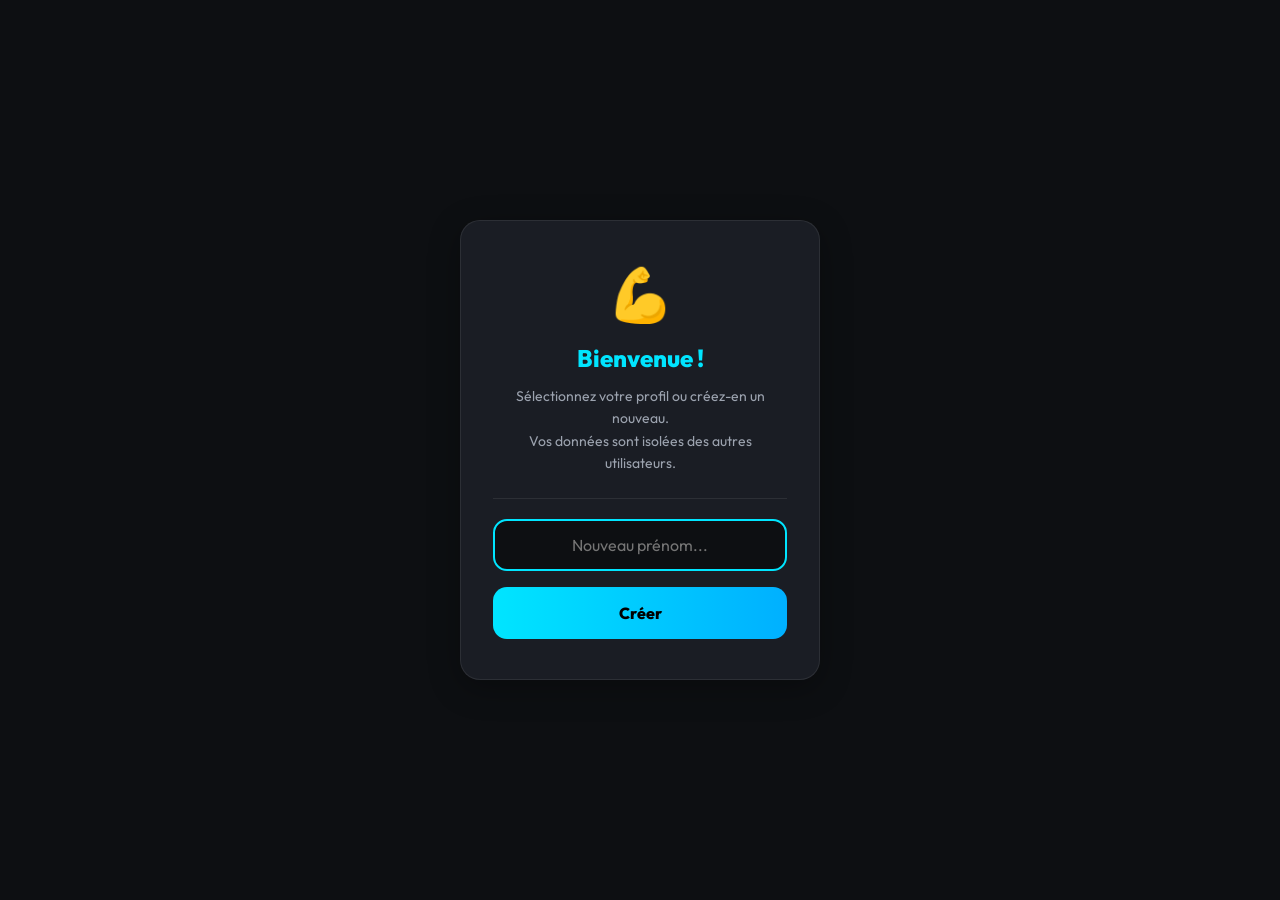
==== index.html @ 835ef3b6 "Hotfix V2.0.1: z-index modale, audio iOS et maj documentation" ====
<!DOCTYPE html>
<html lang="fr">

<head>
    <meta charset="UTF-8">
    <meta name="viewport"
        content="width=device-width, initial-scale=1.0, maximum-scale=1.0, user-scalable=no, viewport-fit=cover">
    <meta name="theme-color" content="#0d0f12">
    <meta name="apple-mobile-web-app-capable" content="yes">
    <meta name="apple-mobile-web-app-status-bar-style" content="black-translucent">
    <meta name="apple-mobile-web-app-title" content="Mon Programme">
    <title>Mon Programme</title>

    <link rel="manifest" href="manifest.json">
    <link rel="icon" type="image/svg+xml" href="icon.svg">
    <link rel="apple-touch-icon" href="icon.svg">

    <link rel="preconnect" href="https://fonts.googleapis.com">
    <link rel="preconnect" href="https://fonts.gstatic.com" crossorigin>
    <link href="https://fonts.googleapis.com/css2?family=Outfit:wght@300;400;600;800&display=swap" rel="stylesheet">

    <link rel="stylesheet" href="style.css">
</head>

<body>
    <!-- Écran de sélection de profil (affiché au 1er lancement) -->
    <div id="profile-overlay" class="profile-overlay hidden">
        <div class="profile-box">
            <div class="profile-icon">💪</div>
            <h2>Bienvenue !</h2>
            <p>Sélectionnez votre profil ou créez-en un nouveau.<br>Vos données sont isolées des autres utilisateurs.
            </p>

            <div id="profile-list" class="profile-list">
                <!-- Boutons générés par JS -->
            </div>

            <div class="profile-new" id="profile-new-container">
                <input type="text" id="profile-name-input" placeholder="Nouveau prénom..." maxlength="20"
                    autocomplete="off">
                <button id="profile-confirm-btn" onclick="confirmProfile()">Créer</button>
            </div>
        </div>
    </div>

    <div id="app">
        <header id="main-header">
            <div class="header-content">
                <h1>Mon Programme</h1>
                <p class="subtitle" id="header-subtitle">Progression & Hypertrophie</p>
            </div>
            <button id="back-btn" class="hidden">
                <svg viewBox="0 0 24 24" width="24" height="24" stroke="currentColor" stroke-width="2" fill="none"
                    stroke-linecap="round" stroke-linejoin="round">
                    <line x1="19" y1="12" x2="5" y2="12"></line>
                    <polyline points="12 19 5 12 12 5"></polyline>
                </svg>
            </button>
        </header>

        <main id="main-content">
            <!-- Content injected by JS -->
        </main>

        <div id="timer-bar" class="timer-bar hidden">
            <div class="timer-time" id="timer-display">01:30</div>
            <div class="timer-controls">
                <button class="timer-btn" onclick="adjustTimer(-10)">-10s</button>
                <button class="timer-btn main" onclick="toggleTimer()" id="timer-toggle-btn">
                    <svg viewBox="0 0 24 24" width="20" height="20" stroke="currentColor" stroke-width="2" fill="none"
                        stroke-linecap="round" stroke-linejoin="round">
                        <rect x="6" y="4" width="4" height="16"></rect>
                        <rect x="14" y="4" width="4" height="16"></rect>
                    </svg>
                </button>
                <button class="timer-btn" onclick="adjustTimer(10)">+10s</button>
                <button class="timer-btn close" onclick="closeTimer()">
                    <svg viewBox="0 0 24 24" width="20" height="20" stroke="currentColor" stroke-width="2" fill="none"
                        stroke-linecap="round" stroke-linejoin="round">
                        <line x1="18" y1="6" x2="6" y2="18"></line>
                        <line x1="6" y1="6" x2="18" y2="18"></line>
                    </svg>
                </button>
            </div>
        </div>

        <nav class="bottom-nav" id="bottom-nav">
            <button class="nav-btn active" data-view="home">
                <svg viewBox="0 0 24 24" stroke="currentColor" stroke-width="2" fill="none" stroke-linecap="round"
                    stroke-linejoin="round">
                    <path d="M3 9l9-7 9 7v11a2 2 0 0 1-2 2H5a2 2 0 0 1-2-2z"></path>
                    <polyline points="9 22 9 12 15 12 15 22"></polyline>
                </svg>
                <span>Programme</span>
            </button>
            <button class="nav-btn" data-view="history">
                <svg viewBox="0 0 24 24" stroke="currentColor" stroke-width="2" fill="none" stroke-linecap="round"
                    stroke-linejoin="round">
                    <polyline points="22 12 18 12 15 21 9 3 6 12 2 12"></polyline>
                </svg>
                <span>Historique</span>
            </button>
        </nav>

        <div id="toast" class="toast hidden">Sauvegardé avec succès</div>
    </div>

    <script src="app.js"></script>
    <script>
        if ('serviceWorker' in navigator) {
            window.addEventListener('load', () => {
                navigator.serviceWorker.register('sw.js')
                    .then(reg => console.log('ServiceWorker registered'))
                    .catch(err => console.log('ServiceWorker error', err));
            });
        }
    </script>
</body>

</html>
---- style.css ----
:root {
    --bg: #0d0f12;
    --surface: #1a1d24;
    --surface-light: #252a33;
    --primary: #00e5ff;
    --primary-dim: rgba(0, 229, 255, 0.15);
    --secondary: #b388ff;
    --success: #00e676;
    --danger: #ff1744;
    --text: #ffffff;
    --text-sec: #9ca3af;
    --border: rgba(255, 255, 255, 0.08);
    --radius-lg: 20px;
    --radius-md: 14px;
    --radius-sm: 8px;
    --shadow: 0 8px 32px rgba(0, 0, 0, 0.3);
}

* {
    margin: 0;
    padding: 0;
    box-sizing: border-box;
    -webkit-tap-highlight-color: transparent;
}

body {
    font-family: 'Outfit', sans-serif;
    background-color: var(--bg);
    color: var(--text);
    overflow-x: hidden;
    /* Désactive le pull-to-refresh natif Android en mode PWA */
    overscroll-behavior: none;
    user-select: none;
}

#app {
    display: flex;
    flex-direction: column;
    height: 100vh;
    height: 100dvh;
}

header {
    padding: 40px 24px 20px;
    background: linear-gradient(180deg, rgba(26, 29, 36, 0.8) 0%, rgba(13, 15, 18, 0) 100%);
    backdrop-filter: blur(10px);
    -webkit-backdrop-filter: blur(10px);
    position: sticky;
    top: 0;
    z-index: 100;
    display: flex;
    align-items: center;
}

header h1 {
    font-size: 28px;
    font-weight: 800;
    background: linear-gradient(90deg, var(--primary), var(--secondary));
    -webkit-background-clip: text;
    background-clip: text;
    -webkit-text-fill-color: transparent;
    color: transparent;
}

.subtitle {
    font-size: 14px;
    color: var(--text-sec);
    margin-top: 4px;
    font-weight: 400;
}

#back-btn {
    background: var(--surface-light);
    border: none;
    color: var(--text);
    width: 44px;
    height: 44px;
    border-radius: 50%;
    display: flex;
    align-items: center;
    justify-content: center;
    margin-right: 16px;
    cursor: pointer;
    transition: all 0.2s;
}

#back-btn:active {
    transform: scale(0.92);
    background: var(--primary-dim);
    color: var(--primary);
}

.hidden {
    display: none !important;
}

main {
    flex: 1;
    overflow-y: auto;
    padding: 0 20px 100px;
    scroll-behavior: smooth;
}

/* Day Cards */
.day-card {
    background: var(--surface);
    border: 1px solid var(--border);
    border-radius: var(--radius-lg);
    padding: 20px;
    margin-bottom: 16px;
    display: flex;
    align-items: center;
    cursor: pointer;
    transition: transform 0.2s, box-shadow 0.2s;
}

.day-card:active {
    transform: scale(0.98);
}

.day-icon {
    font-size: 32px;
    width: 60px;
    height: 60px;
    background: var(--primary-dim);
    border-radius: var(--radius-md);
    display: flex;
    align-items: center;
    justify-content: center;
    margin-right: 16px;
}

.day-info h2 {
    font-size: 18px;
    font-weight: 600;
    margin-bottom: 4px;
}

.day-info p {
    font-size: 14px;
    color: var(--text-sec);
}

.day-duration {
    display: inline-block;
    margin-top: 6px;
    font-size: 12px;
    font-weight: 700;
    color: var(--primary);
    background: var(--primary-dim);
    border-radius: 20px;
    padding: 2px 10px;
    letter-spacing: 0.3px;
}

/* Exercise List */
.exercise-card {
    background: var(--surface);
    border-radius: var(--radius-lg);
    padding: 20px;
    margin-bottom: 24px;
    box-shadow: var(--shadow);
    border: 1px solid var(--border);
}

.exercise-header {
    border-bottom: 1px solid var(--border);
    padding-bottom: 16px;
    margin-bottom: 16px;
}

.exercise-header h3 {
    font-size: 18px;
    font-weight: 600;
    color: var(--primary);
    margin-bottom: 4px;
}

/* Sets */
.set-row {
    display: flex;
    align-items: center;
    gap: 12px;
    margin-bottom: 12px;
}

.set-number {
    width: 24px;
    height: 24px;
    border-radius: 50%;
    background: var(--surface-light);
    display: flex;
    align-items: center;
    justify-content: center;
    font-size: 12px;
    font-weight: 600;
    color: var(--text-sec);
}

.input-group {
    flex: 1;
    display: flex;
    align-items: center;
    background: var(--surface-light);
    border-radius: var(--radius-sm);
    padding: 0 12px;
    border: 1px solid transparent;
}

.input-group:focus-within {
    border-color: var(--primary);
    background: rgba(0, 229, 255, 0.05);
}

.input-group input {
    width: 100%;
    background: transparent;
    border: none;
    color: var(--text);
    font-size: 16px;
    font-weight: 600;
    padding: 12px 0;
    text-align: center;
    font-family: inherit;
    outline: none;
}

.input-group span {
    color: var(--text-sec);
    font-size: 12px;
    font-weight: 600;
}

.btn-check {
    width: 44px;
    height: 44px;
    border-radius: var(--radius-sm);
    border: none;
    background: var(--surface-light);
    color: var(--text-sec);
    cursor: pointer;
    display: flex;
    align-items: center;
    justify-content: center;
    transition: all 0.2s;
}

.btn-check.completed {
    background: rgba(0, 230, 118, 0.15) !important;
    color: var(--success);
    border: 1px solid rgba(0, 230, 118, 0.3);
}

.btn-add-set {
    width: 100%;
    padding: 14px;
    border: 1px dashed var(--border);
    background: transparent;
    color: var(--text-sec);
    border-radius: var(--radius-sm);
    font-family: inherit;
    font-size: 14px;
    font-weight: 600;
    cursor: pointer;
    margin-top: 8px;
    transition: all 0.2s;
}

.btn-add-set:active {
    background: var(--surface-light);
    color: var(--text);
}

.btn-save-workout {
    width: 100%;
    padding: 18px;
    background: linear-gradient(90deg, var(--primary), #00b0ff);
    color: #000;
    border: none;
    border-radius: var(--radius-lg);
    font-family: inherit;
    font-size: 18px;
    font-weight: 800;
    margin-top: 16px;
    cursor: pointer;
    box-shadow: 0 8px 24px rgba(0, 229, 255, 0.3);
    transition: transform 0.2s;
}

.btn-save-workout:active {
    transform: translateY(2px);
}

/* Session Timer Banner */
.session-timer-banner {
    display: flex;
    align-items: center;
    gap: 10px;
    background: var(--surface);
    border: 1px solid rgba(0, 229, 255, 0.2);
    border-radius: var(--radius-md);
    padding: 12px 16px;
    margin-bottom: 20px;
    color: var(--text-sec);
    font-size: 14px;
    font-weight: 600;
}

.session-timer-banner svg {
    color: var(--primary);
    flex-shrink: 0;
}

.session-timer-value {
    margin-left: auto;
    font-size: 22px;
    font-weight: 800;
    color: var(--primary);
    font-variant-numeric: tabular-nums;
    letter-spacing: 1px;
}

.session-start-btn {
    background: var(--primary-dim);
    border: 1px solid rgba(0, 229, 255, 0.3);
    color: var(--primary);
    width: 40px;
    height: 40px;
    border-radius: 50%;
    font-size: 16px;
    cursor: pointer;
    display: flex;
    align-items: center;
    justify-content: center;
    flex-shrink: 0;
    transition: transform 0.15s, background 0.2s;
}

.session-start-btn:active {
    transform: scale(0.9);
    background: rgba(0, 229, 255, 0.25);
}

/* History */
.history-item {
    background: var(--surface);
    border-radius: var(--radius-md);
    padding: 16px;
    margin-bottom: 12px;
    border-left: 4px solid var(--primary);
    position: relative;
}

.history-date {
    font-size: 12px;
    color: var(--text-sec);
    margin-bottom: 4px;
}

.history-title {
    font-weight: 600;
    font-size: 16px;
    margin-bottom: 8px;
}

.history-stats {
    font-size: 14px;
    color: var(--text-sec);
    line-height: 1.5;
}

/* Bottom Nav */
.bottom-nav {
    position: fixed;
    bottom: 0;
    left: 0;
    right: 0;
    height: 80px;
    background: rgba(26, 29, 36, 0.9);
    backdrop-filter: blur(10px);
    -webkit-backdrop-filter: blur(10px);
    border-top: 1px solid var(--border);
    display: flex;
    justify-content: space-around;
    align-items: center;
    padding-bottom: env(safe-area-inset-bottom, 20px);
    z-index: 100;
}

.nav-btn {
    background: none;
    border: none;
    color: var(--text-sec);
    display: flex;
    flex-direction: column;
    align-items: center;
    gap: 4px;
    font-family: inherit;
    cursor: pointer;
    width: 60px;
    transition: color 0.3s;
}

.nav-btn svg {
    width: 24px;
    height: 24px;
}

.nav-btn span {
    font-size: 12px;
    font-weight: 600;
}

.nav-btn.active {
    color: var(--primary);
}

/* Toast */
.toast {
    position: fixed;
    bottom: 100px;
    left: 50%;
    transform: translateX(-50%);
    background: var(--success);
    color: #000;
    padding: 12px 24px;
    border-radius: 30px;
    font-weight: 600;
    font-size: 14px;
    box-shadow: 0 4px 12px rgba(0, 230, 118, 0.3);
    z-index: 200;
    opacity: 1;
    transition: opacity 0.3s;
}

/* Timer Bar */
.timer-bar {
    position: fixed;
    bottom: 100px;
    left: 20px;
    right: 20px;
    background: rgba(37, 42, 51, 0.95);
    backdrop-filter: blur(10px);
    -webkit-backdrop-filter: blur(10px);
    border: 1px solid var(--border);
    border-radius: var(--radius-lg);
    padding: 16px;
    display: flex;
    justify-content: space-between;
    align-items: center;
    box-shadow: 0 10px 40px rgba(0, 0, 0, 0.5);
    z-index: 150;
    transition: transform 0.3s, opacity 0.3s;
}

.timer-bar.hidden {
    transform: translateY(150%);
    opacity: 0;
    pointer-events: none;
}

.timer-time {
    font-size: 24px;
    font-weight: 800;
    color: var(--primary);
    font-variant-numeric: tabular-nums;
}

.timer-controls {
    display: flex;
    gap: 8px;
    align-items: center;
}

.timer-btn {
    background: var(--surface);
    border: 1px solid var(--border);
    color: var(--text);
    width: 44px;
    height: 44px;
    border-radius: 50%;
    display: flex;
    align-items: center;
    justify-content: center;
    font-size: 14px;
    font-weight: 600;
    cursor: pointer;
    font-family: inherit;
    transition: transform 0.1s, background 0.2s;
}

.timer-btn:active {
    transform: scale(0.92);
    background: var(--surface-light);
}

.timer-btn.main {
    background: var(--primary-dim);
    color: var(--primary);
    border-color: rgba(0, 229, 255, 0.3);
}

.timer-btn.close {
    background: rgba(255, 23, 68, 0.15);
    color: var(--danger);
    border-color: rgba(255, 23, 68, 0.3);
}

/* History Details */
.history-details {
    margin-top: 12px;
    padding-top: 12px;
    border-top: 1px solid var(--border);
}

.history-ex-title {
    font-size: 14px;
    font-weight: 600;
    color: var(--primary);
    margin-bottom: 6px;
    margin-top: 10px;
    display: flex;
    justify-content: space-between;
    align-items: center;
}

.history-details ul {
    list-style: none;
    padding: 0;
    margin: 0;
}

.history-details li {
    font-size: 13px;
    color: var(--text-sec);
    margin-bottom: 4px;
    padding-left: 12px;
    border-left: 2px solid var(--surface-light);
    padding-top: 2px;
    padding-bottom: 2px;
    display: flex;
    align-items: center;
    gap: 4px;
}

.btn-delete-history {
    background: transparent;
    border: none;
    color: var(--text-sec);
    cursor: pointer;
    width: 28px;
    height: 28px;
    display: flex;
    align-items: center;
    justify-content: center;
    transition: color 0.2s;
    flex-shrink: 0;
}

/* Bouton suppression séance entière : coin haut-droite absolu */
.history-item>.btn-delete-history {
    position: absolute;
    top: 14px;
    right: 14px;
}

/* Bouton suppression exercice : inline dans le flexbox du titre */
.history-ex-title>.btn-delete-history {
    position: static;
    margin-left: 8px;
}

/* Bouton suppression série : inline dans le flexbox du li */
.history-details li>.btn-delete-history {
    position: static;
    margin-left: auto;
}

.btn-delete-history:hover,
.btn-delete-history:active {
    color: var(--danger);
}

/* === Modal de confirmation === */
#confirm-modal {
    position: fixed;
    inset: 0;
    z-index: 10000;
    display: flex;
    align-items: center;
    justify-content: center;
}

.confirm-backdrop {
    position: absolute;
    inset: 0;
    background: rgba(0, 0, 0, 0.6);
}

.confirm-box {
    position: relative;
    background: var(--surface);
    border: 1px solid var(--border);
    border-radius: var(--radius-lg);
    padding: 24px;
    width: 300px;
    max-width: 90vw;
    text-align: center;
    z-index: 1;
    box-shadow: var(--shadow);
}

.confirm-box p {
    color: var(--text);
    font-size: 16px;
    font-weight: 600;
    margin-bottom: 20px;
}

.confirm-btns {
    display: flex;
    gap: 12px;
    justify-content: center;
}

.confirm-cancel {
    flex: 1;
    padding: 12px;
    background: var(--surface-light);
    border: 1px solid var(--border);
    border-radius: var(--radius-sm);
    color: var(--text-sec);
    font-family: inherit;
    font-size: 15px;
    font-weight: 600;
    cursor: pointer;
}

.confirm-ok {
    flex: 1;
    padding: 12px;
    background: rgba(255, 23, 68, 0.15);
    border: 1px solid rgba(255, 23, 68, 0.4);
    border-radius: var(--radius-sm);
    color: var(--danger);
    font-family: inherit;
    font-size: 15px;
    font-weight: 600;
    cursor: pointer;
}

.confirm-ok:active {
    background: rgba(255, 23, 68, 0.3);
}

/* =============================================
   OVERLAY PROFIL UTILISATEUR
   ============================================= */
.profile-overlay {
    position: fixed;
    inset: 0;
    background: var(--bg);
    z-index: 9999;
    display: flex;
    align-items: center;
    justify-content: center;
    padding: 24px;
}

.profile-overlay.hidden {
    display: none;
}

.profile-box {
    background: var(--surface);
    border: 1px solid var(--border);
    border-radius: var(--radius-lg);
    padding: 40px 32px;
    max-width: 360px;
    width: 100%;
    text-align: center;
    box-shadow: var(--shadow);
}

.profile-icon {
    font-size: 52px;
    margin-bottom: 16px;
}

.profile-box h2 {
    font-size: 24px;
    font-weight: 800;
    margin-bottom: 12px;
    color: var(--primary);
}

.profile-box p {
    font-size: 14px;
    color: var(--text-sec);
    line-height: 1.6;
    margin-bottom: 24px;
}

.profile-box input {
    width: 100%;
    background: var(--bg);
    border: 2px solid var(--border);
    border-radius: var(--radius-md);
    color: var(--text);
    font-family: inherit;
    font-size: 16px;
    padding: 14px 16px;
    margin-bottom: 16px;
    box-sizing: border-box;
    transition: border-color 0.2s;
    text-align: center;
}

.profile-box input:focus {
    outline: none;
    border-color: var(--primary);
}

.profile-box input.shake {
    animation: shake 0.4s ease;
    border-color: #ff1744;
}

@keyframes shake {

    0%,
    100% {
        transform: translateX(0);
    }

    20% {
        transform: translateX(-8px);
    }

    60% {
        transform: translateX(8px);
    }

    80% {
        transform: translateX(-4px);
    }
}

.profile-box button {
    width: 100%;
    padding: 16px;
    background: linear-gradient(90deg, var(--primary), #00b0ff);
    color: #000;
    border: none;
    border-radius: var(--radius-md);
    font-family: inherit;
    font-size: 16px;
    font-weight: 800;
    cursor: pointer;
    transition: transform 0.15s;
}

.profile-box button:active {
    transform: scale(0.97);
}

/* Liste des profils sauvegardés */
.profile-list {
    display: grid;
    grid-template-columns: repeat(auto-fit, minmax(110px, 1fr));
    gap: 12px;
    margin-bottom: 24px;
}

.profile-btn {
    background: var(--surface-light);
    border: 1px solid var(--border);
    border-radius: var(--radius-md);
    padding: 14px 10px;
    color: var(--text);
    font-family: inherit;
    font-size: 16px;
    font-weight: 600;
    cursor: pointer;
    transition: all 0.2s;
    text-transform: capitalize;
    display: flex;
    flex-direction: column;
    align-items: center;
    gap: 6px;
}

.profile-btn svg {
    color: var(--primary);
    width: 24px;
    height: 24px;
}

.profile-btn:active,
.profile-btn:hover {
    border-color: var(--primary);
    background: var(--primary-dim);
}

/* Zone d'ajout nouveau profil */
.profile-new {
    border-top: 1px solid var(--border);
    padding-top: 20px;
    margin-top: 10px;
}

/* Bouton de changement de profil dans le header */
.profile-switch-btn {
    display: flex;
    align-items: center;
    gap: 6px;
    background: var(--primary-dim);
    border: 1px solid rgba(0, 229, 255, 0.2);
    border-radius: 20px;
    color: var(--text-sec);
    font-family: inherit;
    font-size: 12px;
    font-weight: 600;
    padding: 4px 10px;
    cursor: pointer;
    margin-top: 6px;
    transition: color 0.2s;
    text-transform: capitalize;
}

.profile-switch-btn:hover {
    color: var(--primary);
}
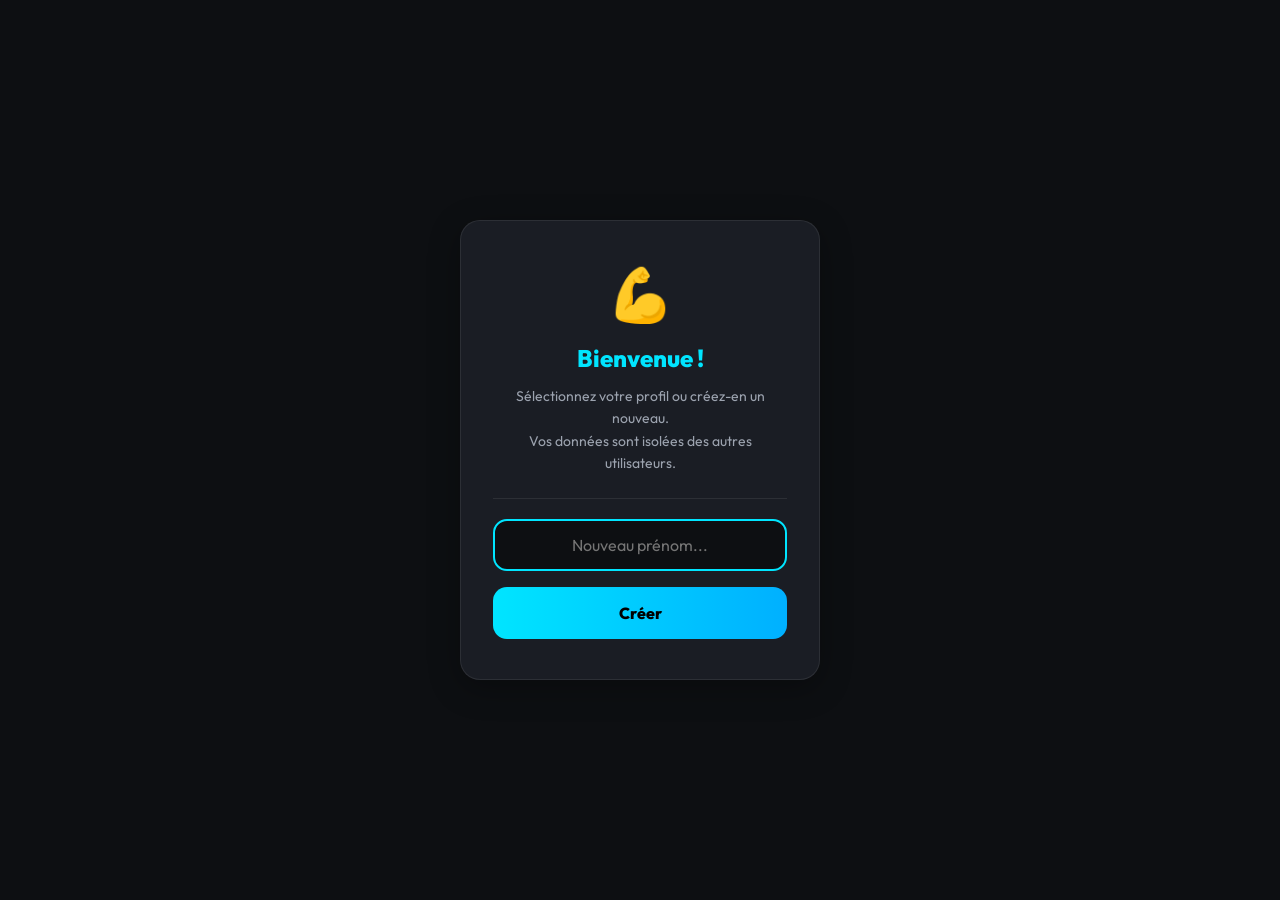
==== commit cc25a4ca: "Version 2.2: Refactoring architecture, sécu XSS, Double Bip Bluetooth iOS" ====
--- a/index.html
+++ b/index.html
@@ -105,6 +105,12 @@
         <div id="toast" class="toast hidden">Sauvegardé avec succès</div>
     </div>
 
+    <script src="js/utils.js"></script>
+    <script src="js/storage.js"></script>
+    <script src="js/state.js"></script>
+    <script src="js/ui.js"></script>
+    <script src="js/editor.js"></script>
+    <script src="js/workout.js"></script>
     <script src="app.js"></script>
     <script>
         if ('serviceWorker' in navigator) {
--- a/style.css
+++ b/style.css
@@ -251,6 +251,27 @@
     border: 1px solid rgba(0, 230, 118, 0.3);
 }
 
+.btn-remove-set {
+    width: 32px;
+    height: 32px;
+    border-radius: var(--radius-sm);
+    border: none;
+    background: transparent;
+    color: var(--text-sec);
+    cursor: pointer;
+    display: flex;
+    align-items: center;
+    justify-content: center;
+    transition: all 0.2s;
+    opacity: 0.6;
+}
+
+.btn-remove-set:hover {
+    color: var(--danger);
+    background: rgba(255, 23, 68, 0.1);
+    opacity: 1;
+}
+
 .btn-add-set {
     width: 100%;
     padding: 14px;
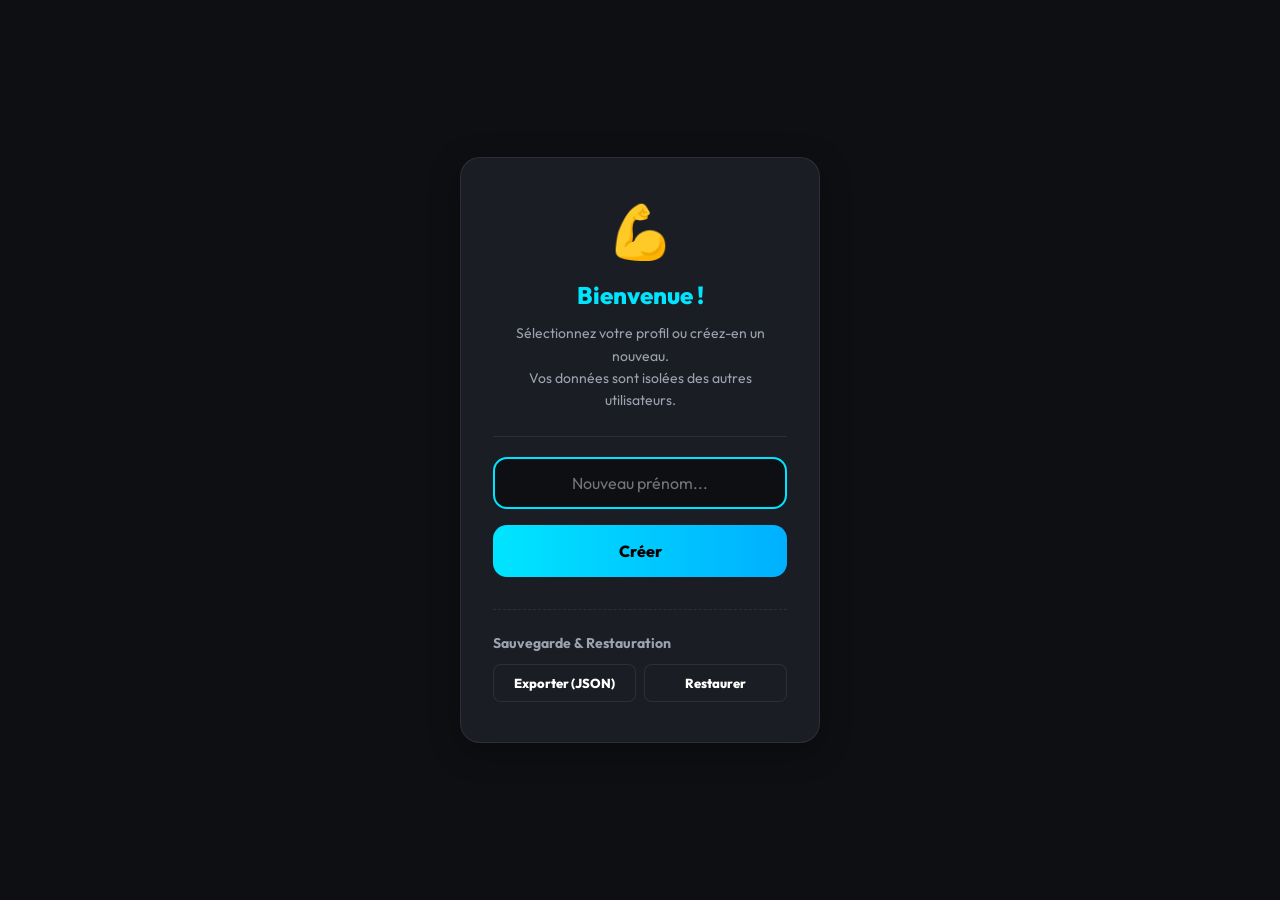
==== commit 8f0ed6d3: "Version 3.0: Export/Import JSON, Onglet Statistiques, Boutons de tri Éditeur, Typage JSDoc" ====
--- a/index.html
+++ b/index.html
@@ -39,6 +39,19 @@
                 <input type="text" id="profile-name-input" placeholder="Nouveau prénom..." maxlength="20"
                     autocomplete="off">
                 <button id="profile-confirm-btn" onclick="confirmProfile()">Créer</button>
+            </div>
+
+            <div style="margin-top: 32px; border-top: 1px dashed var(--border); padding-top: 24px; width: 100%;">
+                <h3 style="font-size: 14px; margin-bottom: 12px; color: var(--text-sec); text-align: left;">Sauvegarde & Restauration</h3>
+                <div style="display: flex; gap: 8px;">
+                    <button class="btn-secondary" style="flex: 1; padding: 10px; font-size: 13px; border-radius: var(--radius-sm); border: 1px solid var(--border); background: var(--surface); color: var(--text);" onclick="exportAllData()">
+                        Exporter (JSON)
+                    </button>
+                    <button class="btn-secondary" style="flex: 1; padding: 10px; font-size: 13px; border-radius: var(--radius-sm); border: 1px solid var(--border); background: var(--surface); color: var(--text);" onclick="document.getElementById('import-file-input').click()">
+                        Restaurer
+                    </button>
+                    <input type="file" id="import-file-input" accept=".json" style="display: none;" onchange="importAllData(event)">
+                </div>
             </div>
         </div>
     </div>
@@ -100,6 +113,14 @@
                 </svg>
                 <span>Historique</span>
             </button>
+            <button class="nav-btn" data-view="stats">
+                <svg viewBox="0 0 24 24" stroke="currentColor" stroke-width="2" fill="none" stroke-linecap="round" stroke-linejoin="round">
+                    <line x1="18" y1="20" x2="18" y2="10"></line>
+                    <line x1="12" y1="20" x2="12" y2="4"></line>
+                    <line x1="6" y1="20" x2="6" y2="14"></line>
+                </svg>
+                <span>Stats</span>
+            </button>
         </nav>
 
         <div id="toast" class="toast hidden">Sauvegardé avec succès</div>
--- a/style.css
+++ b/style.css
@@ -851,4 +851,75 @@
 
 .profile-switch-btn:hover {
     color: var(--primary);
+}
+
+/* =============================================
+   STATISTIQUES & GRAPHIQUES
+   ============================================= */
+.stats-container {
+    padding: 16px;
+    display: flex;
+    flex-direction: column;
+    gap: 24px;
+}
+
+.stat-card {
+    background: var(--surface-light);
+    border: 1px solid var(--border);
+    border-radius: var(--radius-md);
+    padding: 16px;
+    text-align: center;
+}
+
+.stat-number {
+    font-size: 32px;
+    font-weight: 800;
+    color: var(--primary);
+    margin: 8px 0;
+}
+
+.chart-container {
+    display: flex;
+    align-items: flex-end;
+    height: 150px;
+    gap: 12px;
+    padding-top: 20px;
+    border-bottom: 2px solid var(--border);
+    overflow-x: auto;
+    scrollbar-width: none;
+    -ms-overflow-style: none;
+}
+
+.chart-container::-webkit-scrollbar { 
+    display: none; 
+}
+
+.chart-bar-wrapper {
+    display: flex;
+    flex-direction: column;
+    align-items: center;
+    flex: 1;
+    min-width: 36px;
+}
+
+.chart-bar {
+    width: 100%;
+    background: linear-gradient(0deg, var(--primary-dim), var(--primary));
+    border-radius: 4px 4px 0 0;
+    min-height: 2px;
+    transition: height 0.6s ease;
+}
+
+.chart-label {
+    font-size: 10px;
+    color: var(--text-sec);
+    margin-top: 8px;
+    white-space: nowrap;
+}
+
+.chart-value {
+    font-size: 11px;
+    font-weight: bold;
+    margin-bottom: 4px;
+    color: var(--text);
 }
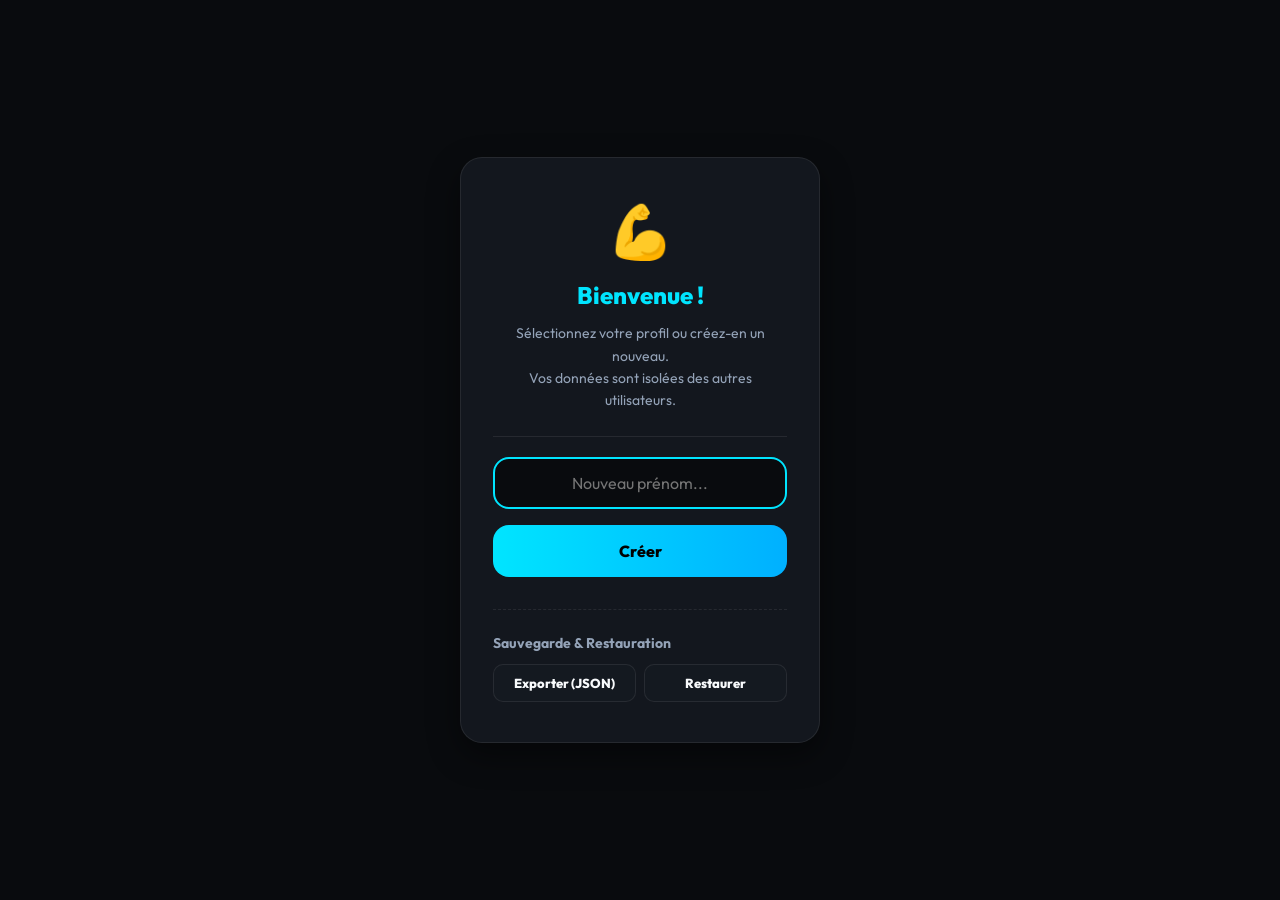
==== commit b3ad0de4: "Version 3.2.0 : Refonte esthetique Glassmorphism, Floating Pill Nav, animations en cascade et jauge " ====
--- a/index.html
+++ b/index.html
@@ -25,7 +25,13 @@
 <body>
     <!-- Écran de sélection de profil (affiché au 1er lancement) -->
     <div id="profile-overlay" class="profile-overlay hidden">
-        <div class="profile-box">
+        <div class="profile-box" style="position: relative;">
+            <button id="profile-close-btn" class="hidden" onclick="closeProfileModal()" title="Fermer" style="position: absolute; top: 16px; right: 16px; width: 32px; height: 32px; padding: 0; border-radius: 50%; background: var(--surface-light); color: var(--text-sec); border: 1px solid var(--border); display: flex; align-items: center; justify-content: center;">
+                <svg viewBox="0 0 24 24" width="18" height="18" stroke="currentColor" stroke-width="2" fill="none" stroke-linecap="round" stroke-linejoin="round">
+                    <line x1="18" y1="6" x2="6" y2="18"></line>
+                    <line x1="6" y1="6" x2="18" y2="18"></line>
+                </svg>
+            </button>
             <div class="profile-icon">💪</div>
             <h2>Bienvenue !</h2>
             <p>Sélectionnez votre profil ou créez-en un nouveau.<br>Vos données sont isolées des autres utilisateurs.
@@ -76,6 +82,9 @@
         </main>
 
         <div id="timer-bar" class="timer-bar hidden">
+            <div class="timer-progress-track">
+                <div id="timer-progress-fill" class="timer-progress-fill"></div>
+            </div>
             <div class="timer-time" id="timer-display">01:30</div>
             <div class="timer-controls">
                 <button class="timer-btn" onclick="adjustTimer(-10)">-10s</button>
--- a/style.css
+++ b/style.css
@@ -1,925 +1,1428 @@
-:root {
-    --bg: #0d0f12;
-    --surface: #1a1d24;
-    --surface-light: #252a33;
-    --primary: #00e5ff;
-    --primary-dim: rgba(0, 229, 255, 0.15);
-    --secondary: #b388ff;
-    --success: #00e676;
-    --danger: #ff1744;
-    --text: #ffffff;
-    --text-sec: #9ca3af;
-    --border: rgba(255, 255, 255, 0.08);
-    --radius-lg: 20px;
-    --radius-md: 14px;
-    --radius-sm: 8px;
-    --shadow: 0 8px 32px rgba(0, 0, 0, 0.3);
-}
-
-* {
-    margin: 0;
-    padding: 0;
-    box-sizing: border-box;
-    -webkit-tap-highlight-color: transparent;
-}
-
-body {
-    font-family: 'Outfit', sans-serif;
-    background-color: var(--bg);
-    color: var(--text);
-    overflow-x: hidden;
-    /* Désactive le pull-to-refresh natif Android en mode PWA */
-    overscroll-behavior: none;
-    user-select: none;
-}
-
-#app {
-    display: flex;
-    flex-direction: column;
-    height: 100vh;
-    height: 100dvh;
-}
-
-header {
-    padding: 40px 24px 20px;
-    background: linear-gradient(180deg, rgba(26, 29, 36, 0.8) 0%, rgba(13, 15, 18, 0) 100%);
-    backdrop-filter: blur(10px);
-    -webkit-backdrop-filter: blur(10px);
-    position: sticky;
-    top: 0;
-    z-index: 100;
-    display: flex;
-    align-items: center;
-}
-
-header h1 {
-    font-size: 28px;
-    font-weight: 800;
-    background: linear-gradient(90deg, var(--primary), var(--secondary));
-    -webkit-background-clip: text;
-    background-clip: text;
-    -webkit-text-fill-color: transparent;
-    color: transparent;
-}
-
-.subtitle {
-    font-size: 14px;
-    color: var(--text-sec);
-    margin-top: 4px;
-    font-weight: 400;
-}
-
-#back-btn {
-    background: var(--surface-light);
-    border: none;
-    color: var(--text);
-    width: 44px;
-    height: 44px;
-    border-radius: 50%;
-    display: flex;
-    align-items: center;
-    justify-content: center;
-    margin-right: 16px;
-    cursor: pointer;
-    transition: all 0.2s;
-}
-
-#back-btn:active {
-    transform: scale(0.92);
-    background: var(--primary-dim);
-    color: var(--primary);
-}
-
-.hidden {
-    display: none !important;
-}
-
-main {
-    flex: 1;
-    overflow-y: auto;
-    padding: 0 20px 100px;
-    scroll-behavior: smooth;
-}
-
-/* Day Cards */
-.day-card {
-    background: var(--surface);
-    border: 1px solid var(--border);
-    border-radius: var(--radius-lg);
-    padding: 20px;
-    margin-bottom: 16px;
-    display: flex;
-    align-items: center;
-    cursor: pointer;
-    transition: transform 0.2s, box-shadow 0.2s;
-}
-
-.day-card:active {
-    transform: scale(0.98);
-}
-
-.day-icon {
-    font-size: 32px;
-    width: 60px;
-    height: 60px;
-    background: var(--primary-dim);
-    border-radius: var(--radius-md);
-    display: flex;
-    align-items: center;
-    justify-content: center;
-    margin-right: 16px;
-}
-
-.day-info h2 {
-    font-size: 18px;
-    font-weight: 600;
-    margin-bottom: 4px;
-}
-
-.day-info p {
-    font-size: 14px;
-    color: var(--text-sec);
-}
-
-.day-duration {
-    display: inline-block;
-    margin-top: 6px;
-    font-size: 12px;
-    font-weight: 700;
-    color: var(--primary);
-    background: var(--primary-dim);
-    border-radius: 20px;
-    padding: 2px 10px;
-    letter-spacing: 0.3px;
-}
-
-/* Exercise List */
-.exercise-card {
-    background: var(--surface);
-    border-radius: var(--radius-lg);
-    padding: 20px;
-    margin-bottom: 24px;
-    box-shadow: var(--shadow);
-    border: 1px solid var(--border);
-}
-
-.exercise-header {
-    border-bottom: 1px solid var(--border);
-    padding-bottom: 16px;
-    margin-bottom: 16px;
-}
-
-.exercise-header h3 {
-    font-size: 18px;
-    font-weight: 600;
-    color: var(--primary);
-    margin-bottom: 4px;
-}
-
-/* Sets */
-.set-row {
-    display: flex;
-    align-items: center;
-    gap: 12px;
-    margin-bottom: 12px;
-}
-
-.set-number {
-    width: 24px;
-    height: 24px;
-    border-radius: 50%;
-    background: var(--surface-light);
-    display: flex;
-    align-items: center;
-    justify-content: center;
-    font-size: 12px;
-    font-weight: 600;
-    color: var(--text-sec);
-}
-
-.input-group {
-    flex: 1;
-    display: flex;
-    align-items: center;
-    background: var(--surface-light);
-    border-radius: var(--radius-sm);
-    padding: 0 12px;
-    border: 1px solid transparent;
-}
-
-.input-group:focus-within {
-    border-color: var(--primary);
-    background: rgba(0, 229, 255, 0.05);
-}
-
-.input-group input {
-    width: 100%;
-    background: transparent;
-    border: none;
-    color: var(--text);
-    font-size: 16px;
-    font-weight: 600;
-    padding: 12px 0;
-    text-align: center;
-    font-family: inherit;
-    outline: none;
-}
-
-.input-group span {
-    color: var(--text-sec);
-    font-size: 12px;
-    font-weight: 600;
-}
-
-.btn-check {
-    width: 44px;
-    height: 44px;
-    border-radius: var(--radius-sm);
-    border: none;
-    background: var(--surface-light);
-    color: var(--text-sec);
-    cursor: pointer;
-    display: flex;
-    align-items: center;
-    justify-content: center;
-    transition: all 0.2s;
-}
-
-.btn-check.completed {
-    background: rgba(0, 230, 118, 0.15) !important;
-    color: var(--success);
-    border: 1px solid rgba(0, 230, 118, 0.3);
-}
-
-.btn-remove-set {
-    width: 32px;
-    height: 32px;
-    border-radius: var(--radius-sm);
-    border: none;
-    background: transparent;
-    color: var(--text-sec);
-    cursor: pointer;
-    display: flex;
-    align-items: center;
-    justify-content: center;
-    transition: all 0.2s;
-    opacity: 0.6;
-}
-
-.btn-remove-set:hover {
-    color: var(--danger);
-    background: rgba(255, 23, 68, 0.1);
-    opacity: 1;
-}
-
-.btn-add-set {
-    width: 100%;
-    padding: 14px;
-    border: 1px dashed var(--border);
-    background: transparent;
-    color: var(--text-sec);
-    border-radius: var(--radius-sm);
-    font-family: inherit;
-    font-size: 14px;
-    font-weight: 600;
-    cursor: pointer;
-    margin-top: 8px;
-    transition: all 0.2s;
-}
-
-.btn-add-set:active {
-    background: var(--surface-light);
-    color: var(--text);
-}
-
-.btn-save-workout {
-    width: 100%;
-    padding: 18px;
-    background: linear-gradient(90deg, var(--primary), #00b0ff);
-    color: #000;
-    border: none;
-    border-radius: var(--radius-lg);
-    font-family: inherit;
-    font-size: 18px;
-    font-weight: 800;
-    margin-top: 16px;
-    cursor: pointer;
-    box-shadow: 0 8px 24px rgba(0, 229, 255, 0.3);
-    transition: transform 0.2s;
-}
-
-.btn-save-workout:active {
-    transform: translateY(2px);
-}
-
-/* Session Timer Banner */
-.session-timer-banner {
-    display: flex;
-    align-items: center;
-    gap: 10px;
-    background: var(--surface);
-    border: 1px solid rgba(0, 229, 255, 0.2);
-    border-radius: var(--radius-md);
-    padding: 12px 16px;
-    margin-bottom: 20px;
-    color: var(--text-sec);
-    font-size: 14px;
-    font-weight: 600;
-}
-
-.session-timer-banner svg {
-    color: var(--primary);
-    flex-shrink: 0;
-}
-
-.session-timer-value {
-    margin-left: auto;
-    font-size: 22px;
-    font-weight: 800;
-    color: var(--primary);
-    font-variant-numeric: tabular-nums;
-    letter-spacing: 1px;
-}
-
-.session-start-btn {
-    background: var(--primary-dim);
-    border: 1px solid rgba(0, 229, 255, 0.3);
-    color: var(--primary);
-    width: 40px;
-    height: 40px;
-    border-radius: 50%;
-    font-size: 16px;
-    cursor: pointer;
-    display: flex;
-    align-items: center;
-    justify-content: center;
-    flex-shrink: 0;
-    transition: transform 0.15s, background 0.2s;
-}
-
-.session-start-btn:active {
-    transform: scale(0.9);
-    background: rgba(0, 229, 255, 0.25);
-}
-
-/* History */
-.history-item {
-    background: var(--surface);
-    border-radius: var(--radius-md);
-    padding: 16px;
-    margin-bottom: 12px;
-    border-left: 4px solid var(--primary);
-    position: relative;
-}
-
-.history-date {
-    font-size: 12px;
-    color: var(--text-sec);
-    margin-bottom: 4px;
-}
-
-.history-title {
-    font-weight: 600;
-    font-size: 16px;
-    margin-bottom: 8px;
-}
-
-.history-stats {
-    font-size: 14px;
-    color: var(--text-sec);
-    line-height: 1.5;
-}
-
-/* Bottom Nav */
-.bottom-nav {
-    position: fixed;
-    bottom: 0;
-    left: 0;
-    right: 0;
-    height: 80px;
-    background: rgba(26, 29, 36, 0.9);
-    backdrop-filter: blur(10px);
-    -webkit-backdrop-filter: blur(10px);
-    border-top: 1px solid var(--border);
-    display: flex;
-    justify-content: space-around;
-    align-items: center;
-    padding-bottom: env(safe-area-inset-bottom, 20px);
-    z-index: 100;
-}
-
-.nav-btn {
-    background: none;
-    border: none;
-    color: var(--text-sec);
-    display: flex;
-    flex-direction: column;
-    align-items: center;
-    gap: 4px;
-    font-family: inherit;
-    cursor: pointer;
-    width: 60px;
-    transition: color 0.3s;
-}
-
-.nav-btn svg {
-    width: 24px;
-    height: 24px;
-}
-
-.nav-btn span {
-    font-size: 12px;
-    font-weight: 600;
-}
-
-.nav-btn.active {
-    color: var(--primary);
-}
-
-/* Toast */
-.toast {
-    position: fixed;
-    bottom: 100px;
-    left: 50%;
-    transform: translateX(-50%);
-    background: var(--success);
-    color: #000;
-    padding: 12px 24px;
-    border-radius: 30px;
-    font-weight: 600;
-    font-size: 14px;
-    box-shadow: 0 4px 12px rgba(0, 230, 118, 0.3);
-    z-index: 200;
-    opacity: 1;
-    transition: opacity 0.3s;
-}
-
-/* Timer Bar */
-.timer-bar {
-    position: fixed;
-    bottom: 100px;
-    left: 20px;
-    right: 20px;
-    background: rgba(37, 42, 51, 0.95);
-    backdrop-filter: blur(10px);
-    -webkit-backdrop-filter: blur(10px);
-    border: 1px solid var(--border);
-    border-radius: var(--radius-lg);
-    padding: 16px;
-    display: flex;
-    justify-content: space-between;
-    align-items: center;
-    box-shadow: 0 10px 40px rgba(0, 0, 0, 0.5);
-    z-index: 150;
-    transition: transform 0.3s, opacity 0.3s;
-}
-
-.timer-bar.hidden {
-    transform: translateY(150%);
-    opacity: 0;
-    pointer-events: none;
-}
-
-.timer-time {
-    font-size: 24px;
-    font-weight: 800;
-    color: var(--primary);
-    font-variant-numeric: tabular-nums;
-}
-
-.timer-controls {
-    display: flex;
-    gap: 8px;
-    align-items: center;
-}
-
-.timer-btn {
-    background: var(--surface);
-    border: 1px solid var(--border);
-    color: var(--text);
-    width: 44px;
-    height: 44px;
-    border-radius: 50%;
-    display: flex;
-    align-items: center;
-    justify-content: center;
-    font-size: 14px;
-    font-weight: 600;
-    cursor: pointer;
-    font-family: inherit;
-    transition: transform 0.1s, background 0.2s;
-}
-
-.timer-btn:active {
-    transform: scale(0.92);
-    background: var(--surface-light);
-}
-
-.timer-btn.main {
-    background: var(--primary-dim);
-    color: var(--primary);
-    border-color: rgba(0, 229, 255, 0.3);
-}
-
-.timer-btn.close {
-    background: rgba(255, 23, 68, 0.15);
-    color: var(--danger);
-    border-color: rgba(255, 23, 68, 0.3);
-}
-
-/* History Details */
-.history-details {
-    margin-top: 12px;
-    padding-top: 12px;
-    border-top: 1px solid var(--border);
-}
-
-.history-ex-title {
-    font-size: 14px;
-    font-weight: 600;
-    color: var(--primary);
-    margin-bottom: 6px;
-    margin-top: 10px;
-    display: flex;
-    justify-content: space-between;
-    align-items: center;
-}
-
-.history-details ul {
-    list-style: none;
-    padding: 0;
-    margin: 0;
-}
-
-.history-details li {
-    font-size: 13px;
-    color: var(--text-sec);
-    margin-bottom: 4px;
-    padding-left: 12px;
-    border-left: 2px solid var(--surface-light);
-    padding-top: 2px;
-    padding-bottom: 2px;
-    display: flex;
-    align-items: center;
-    gap: 4px;
-}
-
-.btn-delete-history {
-    background: transparent;
-    border: none;
-    color: var(--text-sec);
-    cursor: pointer;
-    width: 28px;
-    height: 28px;
-    display: flex;
-    align-items: center;
-    justify-content: center;
-    transition: color 0.2s;
-    flex-shrink: 0;
-}
-
-/* Bouton suppression séance entière : coin haut-droite absolu */
-.history-item>.btn-delete-history {
-    position: absolute;
-    top: 14px;
-    right: 14px;
-}
-
-/* Bouton suppression exercice : inline dans le flexbox du titre */
-.history-ex-title>.btn-delete-history {
-    position: static;
-    margin-left: 8px;
-}
-
-/* Bouton suppression série : inline dans le flexbox du li */
-.history-details li>.btn-delete-history {
-    position: static;
-    margin-left: auto;
-}
-
-.btn-delete-history:hover,
-.btn-delete-history:active {
-    color: var(--danger);
-}
-
-/* === Modal de confirmation === */
-#confirm-modal {
-    position: fixed;
-    inset: 0;
-    z-index: 10000;
-    display: flex;
-    align-items: center;
-    justify-content: center;
-}
-
-.confirm-backdrop {
-    position: absolute;
-    inset: 0;
-    background: rgba(0, 0, 0, 0.6);
-}
-
-.confirm-box {
-    position: relative;
-    background: var(--surface);
-    border: 1px solid var(--border);
-    border-radius: var(--radius-lg);
-    padding: 24px;
-    width: 300px;
-    max-width: 90vw;
-    text-align: center;
-    z-index: 1;
-    box-shadow: var(--shadow);
-}
-
-.confirm-box p {
-    color: var(--text);
-    font-size: 16px;
-    font-weight: 600;
-    margin-bottom: 20px;
-}
-
-.confirm-btns {
-    display: flex;
-    gap: 12px;
-    justify-content: center;
-}
-
-.confirm-cancel {
-    flex: 1;
-    padding: 12px;
-    background: var(--surface-light);
-    border: 1px solid var(--border);
-    border-radius: var(--radius-sm);
-    color: var(--text-sec);
-    font-family: inherit;
-    font-size: 15px;
-    font-weight: 600;
-    cursor: pointer;
-}
-
-.confirm-ok {
-    flex: 1;
-    padding: 12px;
-    background: rgba(255, 23, 68, 0.15);
-    border: 1px solid rgba(255, 23, 68, 0.4);
-    border-radius: var(--radius-sm);
-    color: var(--danger);
-    font-family: inherit;
-    font-size: 15px;
-    font-weight: 600;
-    cursor: pointer;
-}
-
-.confirm-ok:active {
-    background: rgba(255, 23, 68, 0.3);
-}
-
-/* =============================================
-   OVERLAY PROFIL UTILISATEUR
-   ============================================= */
-.profile-overlay {
-    position: fixed;
-    inset: 0;
-    background: var(--bg);
-    z-index: 9999;
-    display: flex;
-    align-items: center;
-    justify-content: center;
-    padding: 24px;
-}
-
-.profile-overlay.hidden {
-    display: none;
-}
-
-.profile-box {
-    background: var(--surface);
-    border: 1px solid var(--border);
-    border-radius: var(--radius-lg);
-    padding: 40px 32px;
-    max-width: 360px;
-    width: 100%;
-    text-align: center;
-    box-shadow: var(--shadow);
-}
-
-.profile-icon {
-    font-size: 52px;
-    margin-bottom: 16px;
-}
-
-.profile-box h2 {
-    font-size: 24px;
-    font-weight: 800;
-    margin-bottom: 12px;
-    color: var(--primary);
-}
-
-.profile-box p {
-    font-size: 14px;
-    color: var(--text-sec);
-    line-height: 1.6;
-    margin-bottom: 24px;
-}
-
-.profile-box input {
-    width: 100%;
-    background: var(--bg);
-    border: 2px solid var(--border);
-    border-radius: var(--radius-md);
-    color: var(--text);
-    font-family: inherit;
-    font-size: 16px;
-    padding: 14px 16px;
-    margin-bottom: 16px;
-    box-sizing: border-box;
-    transition: border-color 0.2s;
-    text-align: center;
-}
-
-.profile-box input:focus {
-    outline: none;
-    border-color: var(--primary);
-}
-
-.profile-box input.shake {
-    animation: shake 0.4s ease;
-    border-color: #ff1744;
-}
-
-@keyframes shake {
-
-    0%,
-    100% {
-        transform: translateX(0);
-    }
-
-    20% {
-        transform: translateX(-8px);
-    }
-
-    60% {
-        transform: translateX(8px);
-    }
-
-    80% {
-        transform: translateX(-4px);
-    }
-}
-
-.profile-box button {
-    width: 100%;
-    padding: 16px;
-    background: linear-gradient(90deg, var(--primary), #00b0ff);
-    color: #000;
-    border: none;
-    border-radius: var(--radius-md);
-    font-family: inherit;
-    font-size: 16px;
-    font-weight: 800;
-    cursor: pointer;
-    transition: transform 0.15s;
-}
-
-.profile-box button:active {
-    transform: scale(0.97);
-}
-
-/* Liste des profils sauvegardés */
-.profile-list {
-    display: grid;
-    grid-template-columns: repeat(auto-fit, minmax(110px, 1fr));
-    gap: 12px;
-    margin-bottom: 24px;
-}
-
-.profile-btn {
-    background: var(--surface-light);
-    border: 1px solid var(--border);
-    border-radius: var(--radius-md);
-    padding: 14px 10px;
-    color: var(--text);
-    font-family: inherit;
-    font-size: 16px;
-    font-weight: 600;
-    cursor: pointer;
-    transition: all 0.2s;
-    text-transform: capitalize;
-    display: flex;
-    flex-direction: column;
-    align-items: center;
-    gap: 6px;
-}
-
-.profile-btn svg {
-    color: var(--primary);
-    width: 24px;
-    height: 24px;
-}
-
-.profile-btn:active,
-.profile-btn:hover {
-    border-color: var(--primary);
-    background: var(--primary-dim);
-}
-
-/* Zone d'ajout nouveau profil */
-.profile-new {
-    border-top: 1px solid var(--border);
-    padding-top: 20px;
-    margin-top: 10px;
-}
-
-/* Bouton de changement de profil dans le header */
-.profile-switch-btn {
-    display: flex;
-    align-items: center;
-    gap: 6px;
-    background: var(--primary-dim);
-    border: 1px solid rgba(0, 229, 255, 0.2);
-    border-radius: 20px;
-    color: var(--text-sec);
-    font-family: inherit;
-    font-size: 12px;
-    font-weight: 600;
-    padding: 4px 10px;
-    cursor: pointer;
-    margin-top: 6px;
-    transition: color 0.2s;
-    text-transform: capitalize;
-}
-
-.profile-switch-btn:hover {
-    color: var(--primary);
-}
-
-/* =============================================
-   STATISTIQUES & GRAPHIQUES
-   ============================================= */
-.stats-container {
-    padding: 16px;
-    display: flex;
-    flex-direction: column;
-    gap: 24px;
-}
-
-.stat-card {
-    background: var(--surface-light);
-    border: 1px solid var(--border);
-    border-radius: var(--radius-md);
-    padding: 16px;
-    text-align: center;
-}
-
-.stat-number {
-    font-size: 32px;
-    font-weight: 800;
-    color: var(--primary);
-    margin: 8px 0;
-}
-
-.chart-container {
-    display: flex;
-    align-items: flex-end;
-    height: 150px;
-    gap: 12px;
-    padding-top: 20px;
-    border-bottom: 2px solid var(--border);
-    overflow-x: auto;
-    scrollbar-width: none;
-    -ms-overflow-style: none;
-}
-
-.chart-container::-webkit-scrollbar { 
-    display: none; 
-}
-
-.chart-bar-wrapper {
-    display: flex;
-    flex-direction: column;
-    align-items: center;
-    flex: 1;
-    min-width: 36px;
-}
-
-.chart-bar {
-    width: 100%;
-    background: linear-gradient(0deg, var(--primary-dim), var(--primary));
-    border-radius: 4px 4px 0 0;
-    min-height: 2px;
-    transition: height 0.6s ease;
-}
-
-.chart-label {
-    font-size: 10px;
-    color: var(--text-sec);
-    margin-top: 8px;
-    white-space: nowrap;
-}
-
-.chart-value {
-    font-size: 11px;
-    font-weight: bold;
-    margin-bottom: 4px;
-    color: var(--text);
-}+:root {
+    --bg: #090b0e;
+    --surface: rgba(22, 26, 34, 0.85);
+    --surface-light: rgba(36, 42, 54, 0.9);
+    --primary: #00e5ff;
+    --primary-dim: rgba(0, 229, 255, 0.14);
+    --secondary: #b388ff;
+    --success: #00e676;
+    --danger: #ff1744;
+    --text: #f8fafc;
+    --text-sec: #94a3b8;
+    --border: rgba(255, 255, 255, 0.08);
+    --border-top: rgba(255, 255, 255, 0.15);
+    --radius-lg: 22px;
+    --radius-md: 16px;
+    --radius-sm: 10px;
+    --shadow: 0 12px 32px rgba(0, 0, 0, 0.45);
+}
+
+* {
+    margin: 0;
+    padding: 0;
+    box-sizing: border-box;
+    -webkit-tap-highlight-color: transparent;
+}
+
+body {
+    font-family: 'Outfit', sans-serif;
+    background-color: var(--bg);
+    background-image:
+        radial-gradient(circle at 90% 5%, rgba(0, 229, 255, 0.12) 0%, transparent 45%),
+        radial-gradient(circle at 10% 85%, rgba(179, 136, 255, 0.1) 0%, transparent 50%);
+    background-attachment: fixed;
+    color: var(--text);
+    overflow-x: hidden;
+    overscroll-behavior: none;
+    user-select: none;
+}
+
+#app {
+    display: flex;
+    flex-direction: column;
+    height: 100vh;
+    height: 100dvh;
+    max-width: 600px;
+    margin: 0 auto;
+}
+
+header {
+    padding: 36px 22px 18px;
+    background: linear-gradient(180deg, rgba(9, 11, 14, 0.92) 0%, rgba(9, 11, 14, 0.4) 75%, rgba(9, 11, 14, 0) 100%);
+    backdrop-filter: blur(14px);
+    -webkit-backdrop-filter: blur(14px);
+    position: sticky;
+    top: 0;
+    z-index: 100;
+    display: flex;
+    align-items: center;
+}
+
+header h1 {
+    font-size: 28px;
+    font-weight: 800;
+    letter-spacing: -0.5px;
+    background: linear-gradient(100deg, #ffffff 0%, var(--primary) 55%, var(--secondary) 100%);
+    -webkit-background-clip: text;
+    background-clip: text;
+    -webkit-text-fill-color: transparent;
+    color: transparent;
+}
+
+.subtitle {
+    font-size: 13px;
+    color: var(--text-sec);
+    margin-top: 3px;
+    font-weight: 400;
+    letter-spacing: 0.2px;
+}
+
+#back-btn {
+    background: var(--surface-light);
+    border: 1px solid var(--border);
+    border-top-color: var(--border-top);
+    color: var(--text);
+    width: 42px;
+    height: 42px;
+    border-radius: 50%;
+    display: flex;
+    align-items: center;
+    justify-content: center;
+    margin-right: 14px;
+    cursor: pointer;
+    box-shadow: 0 4px 12px rgba(0, 0, 0, 0.25);
+    transition: all 0.2s cubic-bezier(0.2, 0.8, 0.2, 1);
+}
+
+#back-btn:active {
+    transform: scale(0.9);
+    background: var(--primary-dim);
+    border-color: var(--primary);
+    color: var(--primary);
+}
+
+.hidden {
+    display: none !important;
+}
+
+main {
+    flex: 1;
+    overflow-y: auto;
+    padding: 4px 20px 120px;
+    scroll-behavior: smooth;
+}
+
+/* Animations d'entrée en cascade */
+@keyframes fadeSlideUp {
+    from {
+        opacity: 0;
+        transform: translateY(12px);
+    }
+    to {
+        opacity: 1;
+        transform: translateY(0);
+    }
+}
+
+.stagger-item {
+    animation: fadeSlideUp 0.35s cubic-bezier(0.2, 0.8, 0.2, 1) backwards;
+}
+
+/* Bannière Programme Actif */
+.active-prog-banner {
+    display: flex;
+    justify-content: space-between;
+    align-items: center;
+    margin-bottom: 20px;
+    padding: 14px 16px;
+    background: linear-gradient(135deg, rgba(0, 229, 255, 0.08) 0%, rgba(179, 136, 255, 0.05) 100%);
+    border-radius: var(--radius-md);
+    border: 1px solid rgba(0, 229, 255, 0.18);
+    border-top-color: rgba(0, 229, 255, 0.32);
+    box-shadow: 0 8px 24px rgba(0, 0, 0, 0.25);
+}
+
+.active-prog-label {
+    display: flex;
+    align-items: center;
+    gap: 6px;
+    color: var(--primary);
+    font-size: 11px;
+    font-weight: 800;
+    text-transform: uppercase;
+    letter-spacing: 0.8px;
+}
+
+.pulse-dot {
+    width: 7px;
+    height: 7px;
+    border-radius: 50%;
+    background: var(--primary);
+    box-shadow: 0 0 8px var(--primary);
+}
+
+.active-prog-name {
+    color: var(--text);
+    font-size: 16px;
+    margin-top: 3px;
+    font-weight: 700;
+}
+
+.btn-gear {
+    border: 1px solid var(--border);
+    color: var(--text-sec);
+    cursor: pointer;
+    width: 38px;
+    height: 38px;
+    border-radius: 50%;
+    display: flex;
+    align-items: center;
+    justify-content: center;
+    transition: all 0.25s;
+    background: rgba(9, 11, 14, 0.6);
+}
+
+.btn-gear:hover,
+.btn-gear:active {
+    color: var(--primary);
+    border-color: var(--primary);
+    transform: rotate(35deg);
+}
+
+/* Day Cards */
+.day-card {
+    background: var(--surface);
+    backdrop-filter: blur(12px);
+    -webkit-backdrop-filter: blur(12px);
+    border: 1px solid var(--border);
+    border-top-color: var(--border-top);
+    border-radius: var(--radius-lg);
+    padding: 18px;
+    margin-bottom: 14px;
+    display: flex;
+    align-items: center;
+    cursor: pointer;
+    box-shadow: 0 6px 20px rgba(0, 0, 0, 0.28);
+    transition: transform 0.2s cubic-bezier(0.2, 0.8, 0.2, 1), border-color 0.2s, box-shadow 0.2s;
+}
+
+.day-card:hover {
+    border-color: rgba(0, 229, 255, 0.3);
+}
+
+.day-card:active {
+    transform: scale(0.975);
+}
+
+.day-icon {
+    font-size: 28px;
+    width: 56px;
+    height: 56px;
+    background: linear-gradient(135deg, rgba(0, 229, 255, 0.18), rgba(179, 136, 255, 0.12));
+    border: 1px solid rgba(0, 229, 255, 0.22);
+    color: var(--primary);
+    border-radius: var(--radius-md);
+    display: flex;
+    align-items: center;
+    justify-content: center;
+    margin-right: 16px;
+    flex-shrink: 0;
+    box-shadow: inset 0 1px 1px rgba(255, 255, 255, 0.15);
+}
+
+.day-icon svg {
+    width: 26px;
+    height: 26px;
+}
+
+.day-info {
+    flex: 1;
+    min-width: 0;
+}
+
+.day-info h2 {
+    font-size: 18px;
+    font-weight: 700;
+    margin-bottom: 2px;
+    letter-spacing: -0.2px;
+}
+
+.day-info p {
+    font-size: 13px;
+    color: var(--text-sec);
+    white-space: nowrap;
+    overflow: hidden;
+    text-overflow: ellipsis;
+}
+
+.day-badges {
+    display: flex;
+    flex-wrap: wrap;
+    align-items: center;
+    gap: 6px;
+    margin-top: 8px;
+}
+
+.day-duration {
+    display: inline-flex;
+    align-items: center;
+    gap: 4px;
+    font-size: 11px;
+    font-weight: 700;
+    color: var(--primary);
+    background: var(--primary-dim);
+    border: 1px solid rgba(0, 229, 255, 0.2);
+    border-radius: 20px;
+    padding: 2px 9px;
+}
+
+.day-ex-count {
+    font-size: 11px;
+    font-weight: 600;
+    color: var(--text-sec);
+    background: rgba(255, 255, 255, 0.05);
+    border-radius: 20px;
+    padding: 2px 9px;
+}
+
+.day-last-done {
+    font-size: 11px;
+    font-weight: 600;
+    color: var(--secondary);
+    background: rgba(179, 136, 255, 0.12);
+    border: 1px solid rgba(179, 136, 255, 0.22);
+    border-radius: 20px;
+    padding: 2px 9px;
+}
+
+.day-chevron {
+    color: var(--text-sec);
+    opacity: 0.45;
+    margin-left: 8px;
+    display: flex;
+    align-items: center;
+    transition: transform 0.2s, opacity 0.2s, color 0.2s;
+}
+
+.day-card:hover .day-chevron {
+    opacity: 1;
+    color: var(--primary);
+    transform: translateX(2px);
+}
+
+.app-version-footer {
+    text-align: center;
+    margin-top: 28px;
+    font-size: 12px;
+    color: var(--text-sec);
+    opacity: 0.5;
+    font-weight: 600;
+    letter-spacing: 0.5px;
+}
+
+/* Exercise List */
+.exercise-card {
+    background: var(--surface);
+    backdrop-filter: blur(12px);
+    -webkit-backdrop-filter: blur(12px);
+    border-radius: var(--radius-lg);
+    padding: 18px;
+    margin-bottom: 20px;
+    box-shadow: var(--shadow);
+    border: 1px solid var(--border);
+    border-top-color: var(--border-top);
+    transition: border-color 0.3s, box-shadow 0.3s;
+}
+
+.exercise-card.exercise-completed {
+    border-color: rgba(0, 230, 118, 0.35);
+    box-shadow: 0 8px 28px rgba(0, 230, 118, 0.08);
+}
+
+.exercise-header {
+    border-bottom: 1px solid var(--border);
+    padding-bottom: 14px;
+    margin-bottom: 14px;
+}
+
+.exercise-header h3 {
+    font-size: 17px;
+    font-weight: 700;
+    color: var(--primary);
+    line-height: 1.3;
+}
+
+.ex-done-badge {
+    font-size: 11px;
+    font-weight: 800;
+    color: var(--success);
+    background: rgba(0, 230, 118, 0.14);
+    border: 1px solid rgba(0, 230, 118, 0.35);
+    padding: 3px 8px;
+    border-radius: 12px;
+    white-space: nowrap;
+}
+
+/* Sets */
+.set-row {
+    display: flex;
+    align-items: center;
+    gap: 10px;
+    margin-bottom: 12px;
+}
+
+.set-number {
+    width: 26px;
+    height: 26px;
+    border-radius: 50%;
+    background: var(--surface-light);
+    border: 1px solid var(--border);
+    display: flex;
+    align-items: center;
+    justify-content: center;
+    font-size: 12px;
+    font-weight: 700;
+    color: var(--text-sec);
+    flex-shrink: 0;
+}
+
+.input-group {
+    flex: 1;
+    display: flex;
+    align-items: center;
+    background: var(--surface-light);
+    border-radius: var(--radius-sm);
+    padding: 0 10px;
+    border: 1px solid rgba(255, 255, 255, 0.04);
+    transition: border-color 0.2s, background 0.2s;
+}
+
+.input-group:focus-within {
+    border-color: var(--primary);
+    background: rgba(0, 229, 255, 0.06);
+}
+
+.input-group input {
+    width: 100%;
+    background: transparent;
+    border: none;
+    color: var(--text);
+    font-size: 16px;
+    font-weight: 700;
+    padding: 11px 0;
+    text-align: center;
+    font-family: inherit;
+    outline: none;
+}
+
+.input-group span {
+    color: var(--text-sec);
+    font-size: 11px;
+    font-weight: 700;
+    letter-spacing: 0.4px;
+}
+
+.btn-check {
+    width: 44px;
+    height: 44px;
+    border-radius: var(--radius-sm);
+    border: 1px solid var(--border);
+    background: var(--surface-light);
+    color: var(--text-sec);
+    cursor: pointer;
+    display: flex;
+    align-items: center;
+    justify-content: center;
+    flex-shrink: 0;
+    transition: all 0.2s cubic-bezier(0.2, 0.8, 0.2, 1);
+}
+
+.btn-check:active {
+    transform: scale(0.9);
+}
+
+.btn-check.completed {
+    background: linear-gradient(135deg, rgba(0, 230, 118, 0.25), rgba(0, 200, 83, 0.15)) !important;
+    color: var(--success);
+    border: 1px solid rgba(0, 230, 118, 0.45);
+    box-shadow: 0 0 14px rgba(0, 230, 118, 0.2);
+}
+
+.btn-remove-set {
+    width: 30px;
+    height: 30px;
+    border-radius: var(--radius-sm);
+    border: none;
+    background: transparent;
+    color: var(--text-sec);
+    cursor: pointer;
+    display: flex;
+    align-items: center;
+    justify-content: center;
+    transition: all 0.2s;
+    opacity: 0.5;
+    flex-shrink: 0;
+}
+
+.btn-remove-set:hover {
+    color: var(--danger);
+    background: rgba(255, 23, 68, 0.12);
+    opacity: 1;
+}
+
+.btn-add-set {
+    width: 100%;
+    padding: 13px;
+    border: 1px dashed rgba(255, 255, 255, 0.15);
+    background: rgba(255, 255, 255, 0.02);
+    color: var(--text-sec);
+    border-radius: var(--radius-sm);
+    font-family: inherit;
+    font-size: 13px;
+    font-weight: 700;
+    cursor: pointer;
+    margin-top: 8px;
+    transition: all 0.2s;
+}
+
+.btn-add-set:hover,
+.btn-add-set:active {
+    background: var(--surface-light);
+    border-color: var(--primary);
+    color: var(--primary);
+}
+
+.btn-primary {
+    background: linear-gradient(135deg, var(--primary), #00b0ff);
+    color: #050709;
+    border: none;
+    font-family: inherit;
+    font-weight: 800;
+    cursor: pointer;
+    box-shadow: 0 4px 16px rgba(0, 229, 255, 0.25);
+    transition: transform 0.15s, box-shadow 0.2s;
+}
+
+.btn-primary:active {
+    transform: scale(0.97);
+}
+
+.btn-save-workout {
+    width: 100%;
+    padding: 18px;
+    background: linear-gradient(100deg, var(--primary) 0%, #00b0ff 55%, var(--secondary) 100%);
+    color: #050709;
+    border: none;
+    border-radius: var(--radius-lg);
+    font-family: inherit;
+    font-size: 17px;
+    font-weight: 800;
+    letter-spacing: 0.3px;
+    margin-top: 12px;
+    cursor: pointer;
+    box-shadow: 0 10px 28px rgba(0, 229, 255, 0.3);
+    transition: transform 0.2s, box-shadow 0.2s;
+}
+
+.btn-save-workout:active {
+    transform: scale(0.98);
+}
+
+/* Session Timer Banner */
+.session-timer-banner {
+    display: flex;
+    align-items: center;
+    gap: 10px;
+    background: var(--surface);
+    backdrop-filter: blur(12px);
+    -webkit-backdrop-filter: blur(12px);
+    border: 1px solid rgba(0, 229, 255, 0.22);
+    border-top-color: rgba(0, 229, 255, 0.35);
+    border-radius: var(--radius-md);
+    padding: 12px 16px;
+    margin-bottom: 14px;
+    color: var(--text-sec);
+    font-size: 13px;
+    font-weight: 600;
+    box-shadow: 0 6px 20px rgba(0, 0, 0, 0.25);
+}
+
+.session-timer-banner svg {
+    color: var(--primary);
+    flex-shrink: 0;
+}
+
+.session-timer-value {
+    margin-left: auto;
+    font-size: 22px;
+    font-weight: 800;
+    color: var(--primary);
+    font-variant-numeric: tabular-nums;
+    letter-spacing: 1px;
+}
+
+.session-start-btn {
+    background: var(--primary-dim);
+    border: 1px solid rgba(0, 229, 255, 0.35);
+    color: var(--primary);
+    width: 38px;
+    height: 38px;
+    border-radius: 50%;
+    font-size: 15px;
+    cursor: pointer;
+    display: flex;
+    align-items: center;
+    justify-content: center;
+    flex-shrink: 0;
+    transition: transform 0.15s, background 0.2s;
+}
+
+.session-start-btn:active {
+    transform: scale(0.9);
+    background: rgba(0, 229, 255, 0.28);
+}
+
+/* History */
+.history-item {
+    background: var(--surface);
+    backdrop-filter: blur(12px);
+    -webkit-backdrop-filter: blur(12px);
+    border-radius: var(--radius-md);
+    padding: 18px;
+    margin-bottom: 14px;
+    border: 1px solid var(--border);
+    border-left: 4px solid var(--primary);
+    box-shadow: 0 6px 20px rgba(0, 0, 0, 0.25);
+    position: relative;
+}
+
+.history-date {
+    font-size: 12px;
+    color: var(--text-sec);
+    margin-bottom: 4px;
+    text-transform: capitalize;
+}
+
+.history-title {
+    font-weight: 700;
+    font-size: 17px;
+    margin-bottom: 8px;
+}
+
+.history-stats {
+    font-size: 13px;
+    color: var(--text-sec);
+    line-height: 1.6;
+}
+
+/* Floating Pill Bottom Nav */
+.bottom-nav {
+    position: fixed;
+    bottom: calc(14px + env(safe-area-inset-bottom, 0px));
+    left: 50%;
+    transform: translateX(-50%);
+    width: calc(100% - 32px);
+    max-width: 420px;
+    height: 68px;
+    background: rgba(20, 24, 32, 0.88);
+    backdrop-filter: blur(20px);
+    -webkit-backdrop-filter: blur(20px);
+    border: 1px solid rgba(255, 255, 255, 0.1);
+    border-top-color: rgba(255, 255, 255, 0.18);
+    border-radius: 34px;
+    display: flex;
+    justify-content: space-around;
+    align-items: center;
+    padding: 0 8px;
+    box-shadow: 0 12px 36px rgba(0, 0, 0, 0.6);
+    z-index: 100;
+}
+
+.nav-btn {
+    background: none;
+    border: none;
+    color: var(--text-sec);
+    display: flex;
+    flex-direction: column;
+    align-items: center;
+    justify-content: center;
+    gap: 4px;
+    font-family: inherit;
+    cursor: pointer;
+    padding: 8px 18px;
+    border-radius: 24px;
+    transition: all 0.25s cubic-bezier(0.2, 0.8, 0.2, 1);
+}
+
+.nav-btn svg {
+    width: 22px;
+    height: 22px;
+    transition: transform 0.25s;
+}
+
+.nav-btn span {
+    font-size: 11px;
+    font-weight: 700;
+}
+
+.nav-btn.active {
+    color: var(--primary);
+    background: rgba(0, 229, 255, 0.1);
+}
+
+.nav-btn.active svg {
+    transform: translateY(-1px);
+    filter: drop-shadow(0 0 6px rgba(0, 229, 255, 0.5));
+}
+
+/* Toast */
+.toast {
+    position: fixed;
+    bottom: 98px;
+    left: 50%;
+    transform: translateX(-50%);
+    background: linear-gradient(135deg, var(--success), #00c853);
+    color: #041208;
+    padding: 12px 24px;
+    border-radius: 30px;
+    font-weight: 800;
+    font-size: 13px;
+    box-shadow: 0 8px 24px rgba(0, 230, 118, 0.35);
+    z-index: 200;
+    opacity: 1;
+    transition: opacity 0.3s, transform 0.3s;
+}
+
+/* Timer Bar */
+.timer-bar {
+    position: fixed;
+    bottom: calc(92px + env(safe-area-inset-bottom, 0px));
+    left: 50%;
+    transform: translateX(-50%);
+    width: calc(100% - 32px);
+    max-width: 420px;
+    background: rgba(26, 31, 41, 0.96);
+    backdrop-filter: blur(18px);
+    -webkit-backdrop-filter: blur(18px);
+    border: 1px solid rgba(0, 229, 255, 0.25);
+    border-radius: var(--radius-lg);
+    padding: 16px 18px 14px;
+    display: flex;
+    justify-content: space-between;
+    align-items: center;
+    box-shadow: 0 14px 40px rgba(0, 0, 0, 0.65);
+    z-index: 150;
+    overflow: hidden;
+    transition: transform 0.3s cubic-bezier(0.2, 0.8, 0.2, 1), opacity 0.3s;
+}
+
+.timer-progress-track {
+    position: absolute;
+    top: 0;
+    left: 0;
+    right: 0;
+    height: 3px;
+    background: rgba(255, 255, 255, 0.06);
+}
+
+.timer-progress-fill {
+    height: 100%;
+    width: 100%;
+    background: linear-gradient(90deg, var(--primary), var(--secondary));
+    transition: width 0.25s linear;
+}
+
+.timer-bar.hidden {
+    transform: translate(-50%, 150%);
+    opacity: 0;
+    pointer-events: none;
+}
+
+.timer-time {
+    font-size: 26px;
+    font-weight: 800;
+    color: var(--primary);
+    font-variant-numeric: tabular-nums;
+    text-shadow: 0 0 12px rgba(0, 229, 255, 0.25);
+}
+
+.timer-controls {
+    display: flex;
+    gap: 8px;
+    align-items: center;
+}
+
+.timer-btn {
+    background: var(--surface);
+    border: 1px solid var(--border);
+    color: var(--text);
+    width: 42px;
+    height: 42px;
+    border-radius: 50%;
+    display: flex;
+    align-items: center;
+    justify-content: center;
+    font-size: 13px;
+    font-weight: 700;
+    cursor: pointer;
+    font-family: inherit;
+    transition: transform 0.1s, background 0.2s;
+}
+
+.timer-btn:active {
+    transform: scale(0.9);
+    background: var(--surface-light);
+}
+
+.timer-btn.main {
+    background: var(--primary-dim);
+    color: var(--primary);
+    border-color: rgba(0, 229, 255, 0.35);
+}
+
+.timer-btn.close {
+    background: rgba(255, 23, 68, 0.15);
+    color: var(--danger);
+    border-color: rgba(255, 23, 68, 0.3);
+}
+
+/* History Details */
+.history-details {
+    margin-top: 12px;
+    padding-top: 12px;
+    border-top: 1px solid var(--border);
+}
+
+.history-ex-title {
+    font-size: 14px;
+    font-weight: 600;
+    color: var(--primary);
+    margin-bottom: 6px;
+    margin-top: 10px;
+    display: flex;
+    justify-content: space-between;
+    align-items: center;
+}
+
+.history-details ul {
+    list-style: none;
+    padding: 0;
+    margin: 0;
+}
+
+.history-details li {
+    font-size: 13px;
+    color: var(--text-sec);
+    margin-bottom: 4px;
+    padding-left: 12px;
+    border-left: 2px solid var(--surface-light);
+    padding-top: 2px;
+    padding-bottom: 2px;
+    display: flex;
+    align-items: center;
+    gap: 4px;
+}
+
+.btn-delete-history {
+    background: transparent;
+    border: none;
+    color: var(--text-sec);
+    cursor: pointer;
+    width: 28px;
+    height: 28px;
+    display: flex;
+    align-items: center;
+    justify-content: center;
+    transition: color 0.2s;
+    flex-shrink: 0;
+}
+
+/* Bouton suppression séance entière : coin haut-droite absolu */
+.history-item>.btn-delete-history {
+    position: absolute;
+    top: 14px;
+    right: 14px;
+}
+
+/* Bouton suppression exercice : inline dans le flexbox du titre */
+.history-ex-title>.btn-delete-history {
+    position: static;
+    margin-left: 8px;
+}
+
+/* Bouton suppression série : inline dans le flexbox du li */
+.history-details li>.btn-delete-history {
+    position: static;
+    margin-left: auto;
+}
+
+.btn-delete-history:hover,
+.btn-delete-history:active {
+    color: var(--danger);
+}
+
+/* === Modal de confirmation === */
+#confirm-modal {
+    position: fixed;
+    inset: 0;
+    z-index: 10000;
+    display: flex;
+    align-items: center;
+    justify-content: center;
+}
+
+.confirm-backdrop {
+    position: absolute;
+    inset: 0;
+    background: rgba(0, 0, 0, 0.6);
+}
+
+.confirm-box {
+    position: relative;
+    background: var(--surface);
+    border: 1px solid var(--border);
+    border-radius: var(--radius-lg);
+    padding: 24px;
+    width: 300px;
+    max-width: 90vw;
+    text-align: center;
+    z-index: 1;
+    box-shadow: var(--shadow);
+}
+
+.confirm-box p {
+    color: var(--text);
+    font-size: 16px;
+    font-weight: 600;
+    margin-bottom: 20px;
+}
+
+.confirm-btns {
+    display: flex;
+    gap: 12px;
+    justify-content: center;
+}
+
+.confirm-cancel {
+    flex: 1;
+    padding: 12px;
+    background: var(--surface-light);
+    border: 1px solid var(--border);
+    border-radius: var(--radius-sm);
+    color: var(--text-sec);
+    font-family: inherit;
+    font-size: 15px;
+    font-weight: 600;
+    cursor: pointer;
+}
+
+.confirm-ok {
+    flex: 1;
+    padding: 12px;
+    background: rgba(255, 23, 68, 0.15);
+    border: 1px solid rgba(255, 23, 68, 0.4);
+    border-radius: var(--radius-sm);
+    color: var(--danger);
+    font-family: inherit;
+    font-size: 15px;
+    font-weight: 600;
+    cursor: pointer;
+}
+
+.confirm-ok:active {
+    background: rgba(255, 23, 68, 0.3);
+}
+
+/* =============================================
+   OVERLAY PROFIL UTILISATEUR
+   ============================================= */
+.profile-overlay {
+    position: fixed;
+    inset: 0;
+    background: var(--bg);
+    z-index: 9999;
+    display: flex;
+    align-items: center;
+    justify-content: center;
+    padding: 24px;
+}
+
+.profile-overlay.hidden {
+    display: none;
+}
+
+.profile-box {
+    background: var(--surface);
+    border: 1px solid var(--border);
+    border-radius: var(--radius-lg);
+    padding: 40px 32px;
+    max-width: 360px;
+    width: 100%;
+    text-align: center;
+    box-shadow: var(--shadow);
+}
+
+.profile-icon {
+    font-size: 52px;
+    margin-bottom: 16px;
+}
+
+.profile-box h2 {
+    font-size: 24px;
+    font-weight: 800;
+    margin-bottom: 12px;
+    color: var(--primary);
+}
+
+.profile-box p {
+    font-size: 14px;
+    color: var(--text-sec);
+    line-height: 1.6;
+    margin-bottom: 24px;
+}
+
+.profile-box input {
+    width: 100%;
+    background: var(--bg);
+    border: 2px solid var(--border);
+    border-radius: var(--radius-md);
+    color: var(--text);
+    font-family: inherit;
+    font-size: 16px;
+    padding: 14px 16px;
+    margin-bottom: 16px;
+    box-sizing: border-box;
+    transition: border-color 0.2s;
+    text-align: center;
+}
+
+.profile-box input:focus {
+    outline: none;
+    border-color: var(--primary);
+}
+
+.profile-box input.shake {
+    animation: shake 0.4s ease;
+    border-color: #ff1744;
+}
+
+@keyframes shake {
+
+    0%,
+    100% {
+        transform: translateX(0);
+    }
+
+    20% {
+        transform: translateX(-8px);
+    }
+
+    60% {
+        transform: translateX(8px);
+    }
+
+    80% {
+        transform: translateX(-4px);
+    }
+}
+
+.profile-box button {
+    width: 100%;
+    padding: 16px;
+    background: linear-gradient(90deg, var(--primary), #00b0ff);
+    color: #000;
+    border: none;
+    border-radius: var(--radius-md);
+    font-family: inherit;
+    font-size: 16px;
+    font-weight: 800;
+    cursor: pointer;
+    transition: transform 0.15s;
+}
+
+.profile-box button:active {
+    transform: scale(0.97);
+}
+
+/* Liste des profils sauvegardés */
+.profile-list {
+    display: grid;
+    grid-template-columns: repeat(auto-fit, minmax(110px, 1fr));
+    gap: 12px;
+    margin-bottom: 24px;
+}
+
+.profile-btn {
+    background: var(--surface-light);
+    border: 1px solid var(--border);
+    border-radius: var(--radius-md);
+    padding: 14px 10px;
+    color: var(--text);
+    font-family: inherit;
+    font-size: 16px;
+    font-weight: 600;
+    cursor: pointer;
+    transition: all 0.2s;
+    text-transform: capitalize;
+    display: flex;
+    flex-direction: column;
+    align-items: center;
+    gap: 6px;
+}
+
+.profile-btn svg {
+    color: var(--primary);
+    width: 24px;
+    height: 24px;
+}
+
+.profile-btn:active,
+.profile-btn:hover {
+    border-color: var(--primary);
+    background: var(--primary-dim);
+}
+
+/* Zone d'ajout nouveau profil */
+.profile-new {
+    border-top: 1px solid var(--border);
+    padding-top: 20px;
+    margin-top: 10px;
+}
+
+/* Bouton de changement de profil dans le header */
+.profile-switch-btn {
+    display: flex;
+    align-items: center;
+    gap: 6px;
+    background: var(--primary-dim);
+    border: 1px solid rgba(0, 229, 255, 0.2);
+    border-radius: 20px;
+    color: var(--text-sec);
+    font-family: inherit;
+    font-size: 12px;
+    font-weight: 600;
+    padding: 4px 10px;
+    cursor: pointer;
+    margin-top: 6px;
+    transition: color 0.2s;
+    text-transform: capitalize;
+}
+
+.profile-switch-btn:hover {
+    color: var(--primary);
+}
+
+/* =============================================
+   STATISTIQUES & GRAPHIQUES
+   ============================================= */
+.stats-container {
+    padding: 16px;
+    display: flex;
+    flex-direction: column;
+    gap: 24px;
+}
+
+.stat-card {
+    background: var(--surface-light);
+    border: 1px solid var(--border);
+    border-radius: var(--radius-md);
+    padding: 16px;
+    text-align: center;
+}
+
+.stat-number {
+    font-size: 32px;
+    font-weight: 800;
+    color: var(--primary);
+    margin: 8px 0;
+}
+
+.chart-container {
+    display: flex;
+    align-items: flex-end;
+    justify-content: flex-start;
+    height: 150px;
+    gap: 16px;
+    padding-top: 20px;
+    border-bottom: 2px solid var(--border);
+    overflow-x: auto;
+    scrollbar-width: none;
+    -ms-overflow-style: none;
+    padding-bottom: 2px;
+}
+
+.chart-container::-webkit-scrollbar { 
+    display: none; 
+}
+
+.chart-bar-wrapper {
+    display: flex;
+    flex-direction: column;
+    align-items: center;
+    justify-content: flex-end;
+    min-width: 44px;
+    height: 100%;
+}
+
+.chart-bar {
+    width: 24px;
+    background: linear-gradient(0deg, var(--primary-dim), var(--primary));
+    border-radius: 4px 4px 0 0;
+    flex-shrink: 0;
+    transition: height 0.6s ease;
+}
+
+.chart-label {
+    font-size: 10px;
+    color: var(--text-sec);
+    margin-top: 8px;
+    white-space: nowrap;
+}
+
+.chart-value {
+    font-size: 11px;
+    font-weight: bold;
+    margin-bottom: 4px;
+    color: var(--text);
+}
+
+/* =============================================
+   NOUVEAUTÉS V3.1 (PR, NOTES, PROGRESSION, STATS)
+   ============================================= */
+.workout-progress-container {
+    background: var(--surface);
+    border: 1px solid var(--border);
+    border-radius: var(--radius-md);
+    padding: 10px 14px;
+    margin-bottom: 20px;
+}
+
+.workout-progress-header {
+    display: flex;
+    justify-content: space-between;
+    font-size: 12px;
+    font-weight: 600;
+    color: var(--text-sec);
+    margin-bottom: 6px;
+}
+
+.workout-progress-bar {
+    width: 100%;
+    height: 6px;
+    background: var(--surface-light);
+    border-radius: 99px;
+    overflow: hidden;
+}
+
+.workout-progress-fill {
+    height: 100%;
+    background: linear-gradient(90deg, var(--primary), var(--success));
+    border-radius: 99px;
+    transition: width 0.3s ease;
+}
+
+.ex-best-badge {
+    font-size: 11px;
+    font-weight: 700;
+    color: #ffd54f;
+    background: rgba(255, 213, 79, 0.12);
+    border: 1px solid rgba(255, 213, 79, 0.3);
+    padding: 3px 8px;
+    border-radius: 12px;
+    white-space: nowrap;
+}
+
+.ex-note-input {
+    width: 100%;
+    margin-top: 8px;
+    padding: 8px 10px;
+    background: var(--bg);
+    border: 1px dashed var(--border);
+    border-radius: var(--radius-sm);
+    color: var(--text-sec);
+    font-family: inherit;
+    font-size: 12px;
+    outline: none;
+    transition: border-color 0.2s, color 0.2s;
+}
+
+.ex-note-input:focus {
+    border-color: var(--primary);
+    color: var(--text);
+}
+
+.set-block {
+    margin-bottom: 10px;
+    padding: 6px 8px;
+    border-radius: var(--radius-sm);
+    border: 1px solid transparent;
+    transition: background 0.25s, border-color 0.25s;
+}
+
+.set-block.completed {
+    background: rgba(0, 230, 118, 0.06);
+    border-color: rgba(0, 230, 118, 0.2);
+}
+
+.set-block.completed .set-number {
+    background: rgba(0, 230, 118, 0.2);
+    border-color: rgba(0, 230, 118, 0.4);
+    color: var(--success);
+}
+
+.set-block .set-row {
+    margin-bottom: 2px;
+}
+
+.set-number {
+    cursor: pointer;
+    transition: background 0.2s, color 0.2s;
+}
+
+.set-number:active {
+    background: var(--primary-dim);
+    color: var(--primary);
+}
+
+.set-prev-hint {
+    font-size: 11px;
+    color: var(--text-sec);
+    padding-left: 36px;
+    display: flex;
+    align-items: center;
+    gap: 8px;
+    opacity: 0.85;
+}
+
+.pr-badge {
+    font-size: 10px;
+    font-weight: 800;
+    color: #000;
+    background: linear-gradient(90deg, #ffd54f, #ffb300);
+    padding: 1px 6px;
+    border-radius: 8px;
+}
+
+.btn-step-rep {
+    background: var(--bg);
+    border: 1px solid var(--border);
+    color: var(--primary);
+    font-family: inherit;
+    font-size: 11px;
+    font-weight: 700;
+    padding: 4px 6px;
+    border-radius: 6px;
+    margin-left: 6px;
+    cursor: pointer;
+    flex-shrink: 0;
+}
+
+.btn-step-rep:active {
+    background: var(--primary-dim);
+}
+
+.plate-calc-trigger {
+    background: var(--surface-light);
+    border: 1px solid var(--border);
+    width: 38px;
+    height: 38px;
+    border-radius: 50%;
+    font-size: 16px;
+    cursor: pointer;
+    display: flex;
+    align-items: center;
+    justify-content: center;
+    flex-shrink: 0;
+}
+
+#plate-modal {
+    position: fixed;
+    inset: 0;
+    z-index: 10000;
+    display: flex;
+    align-items: center;
+    justify-content: center;
+}
+
+.plate-badge {
+    background: var(--primary-dim);
+    border: 1px solid rgba(0, 229, 255, 0.35);
+    color: var(--primary);
+    padding: 4px 8px;
+    border-radius: 6px;
+    font-size: 12px;
+}
+
+.btn-icon-action {
+    background: var(--surface-light);
+    border: 1px solid var(--border);
+    color: var(--text);
+    width: 34px;
+    height: 34px;
+    border-radius: var(--radius-sm);
+    cursor: pointer;
+    display: flex;
+    align-items: center;
+    justify-content: center;
+    font-size: 14px;
+}
+
+.btn-icon-action:active {
+    background: var(--primary-dim);
+    border-color: var(--primary);
+}
+
+.history-1rm-tag {
+    font-size: 10px;
+    color: var(--secondary);
+    background: rgba(179, 136, 255, 0.12);
+    border: 1px solid rgba(179, 136, 255, 0.25);
+    padding: 1px 6px;
+    border-radius: 8px;
+    margin-left: 4px;
+}
+
+.heatmap-grid {
+    display: grid;
+    grid-template-columns: repeat(7, 1fr);
+    gap: 6px;
+}
+
+.heatmap-cell {
+    height: 28px;
+    border-radius: 6px;
+    background: var(--bg);
+    border: 1px solid var(--border);
+    display: flex;
+    align-items: center;
+    justify-content: center;
+    font-size: 11px;
+    color: var(--text-sec);
+    font-weight: 600;
+}
+
+.heatmap-cell.active {
+    background: var(--primary-dim);
+    border-color: var(--primary);
+    color: var(--primary);
+    font-weight: 800;
+    box-shadow: 0 0 8px rgba(0, 229, 255, 0.2);
+}
+
+.stats-ex-select {
+    width: 100%;
+    padding: 10px 12px;
+    border-radius: var(--radius-sm);
+    border: 1px solid var(--border);
+    background: var(--bg);
+    color: var(--text);
+    font-family: inherit;
+    font-size: 14px;
+    font-weight: 600;
+    margin-bottom: 12px;
+    outline: none;
+}
+
+.stats-ex-select:focus {
+    border-color: var(--primary);
+}
